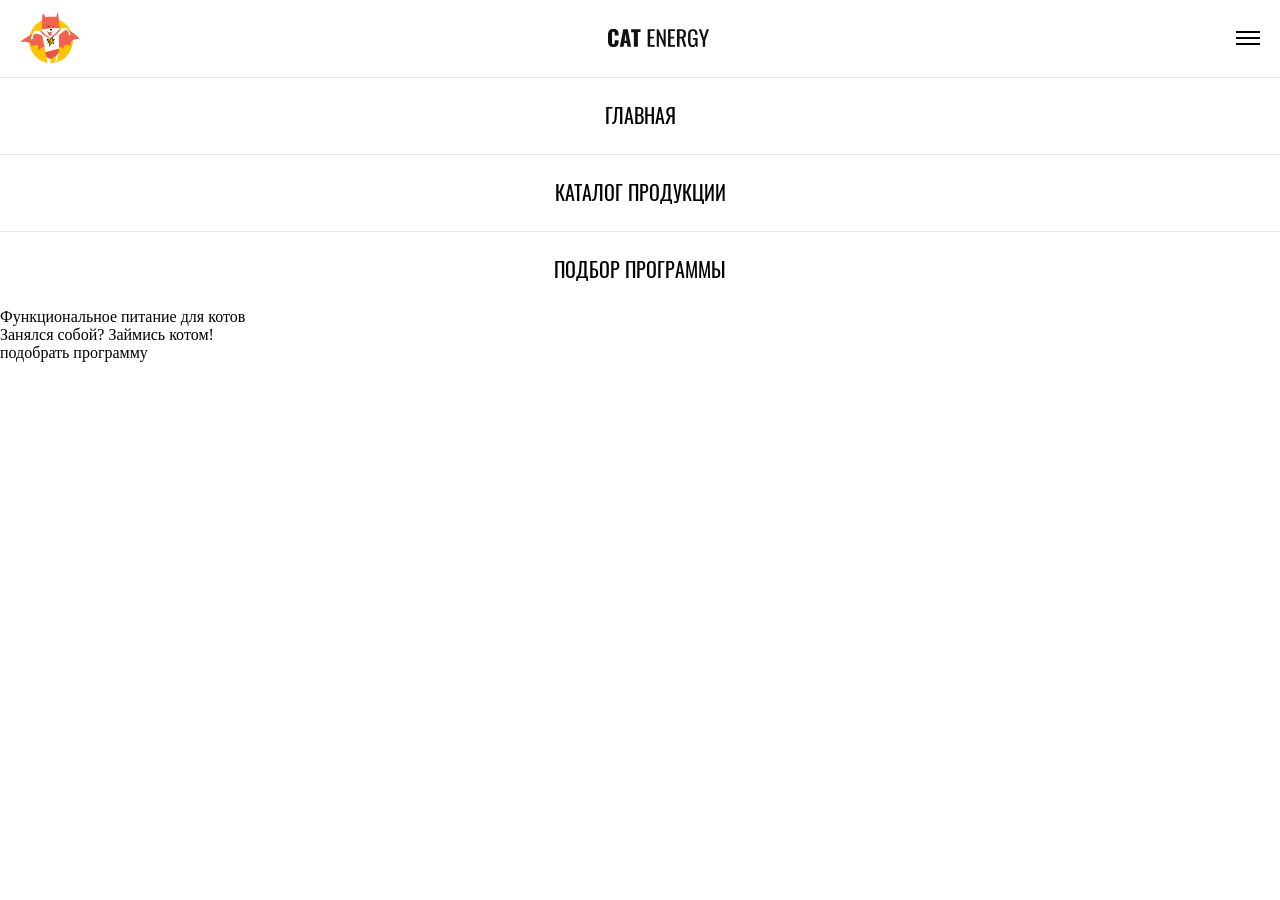
==== index.html @ 3b87b8af "add header hero" ====
<!DOCTYPE html>
<html lang="ru">

<head>
  <meta charset="UTF-8">
  <meta name="viewport" content="width=device-width, initial-scale=1.0">
  <title>Cat energy</title>
  <link rel="stylesheet" href="css/main.css">
</head>

<body>
  <header class="header">
    <div class="header__wrap">
      <a class="header__logo" href="#">
        <picture class="header__logo-picture">
          <source srcset="image/logo-tabl.svg" media="(min-width: 708px)">
          <source srcset="image/logo-desk.svg" media="(min-width: 1220px)">
          <img class="header__logo-img" src="image/logo-mobile.svg" alt="логотип рыжий кот">
        </picture>
      </a>
      <img class="header__logo-text" src="image/logo-text.svg" alt="cat energy название компании">
      <button class="header__button" type="button">
        <span class="visually-hidden">кнопка открыть меню</span>
      </button>
      <button class="header__button-close visually-hidden" type="button">
        <span class="visually-hidden">кнопка закрыть</span>
      </button>
    </div>
    <nav class="header__menu">
      <ul class="header__list">
        <li class="header__item">
          <a class="header__link" href="#">главная</a>
        </li>
        <li class="header__item">
          <a class="header__link" href="#">каталог продукции</a>
        </li>
        <li class="header__item">
          <a class="header__link" href="#">подбор программы</a>
        </li>
      </ul>
    </nav>
  </header>

  <section class="hero">
    <div class="hero__wrap">
      <div class="hero__container">
        <h1 class="hero__title">
          Функциональное питание для котов
        </h1>
        <p class="hero__action">
          Занялся собой? Займись котом!
        </p>
      </div>

      <button class="button hero__buttons">
        подобрать программу
      </button>
    </div>
  </section>

</body>

</html>
---- css/main.css ----
@charset "UTF-8";
/* Reset and base styles  */
* {
  margin: 0;
  padding: 0;
  border: none;
}

*,
*::before,
*::after {
  box-sizing: border-box;
}

/* Links */
a,
a:link,
a:visited {
  text-decoration: none;
}

a:hover {
  text-decoration: none;
}

/* Common */
aside,
nav,
footer,
header,
section,
main {
  display: block;
}

h1,
h2,
h3,
h4,
h5,
h6,
p {
  font-weight: inherit;
  font-size: inherit;
}

ul,
ul li {
  list-style: none;
}

img {
  vertical-align: top;
}

img,
svg {
  height: auto;
}

address {
  font-style: normal;
}

/* Form */
input,
textarea,
button,
select {
  color: inherit;
  font-size: inherit;
  font-family: inherit;
  background-color: transparent;
}

input::-ms-clear {
  display: none;
}

button,
input[type=submit] {
  display: inline-block;
  background: none;
  background-color: transparent;
  box-shadow: none;
  cursor: pointer;
}

input:focus,
input:active,
button:focus,
button:active {
  outline: none;
}

button::-moz-focus-inner {
  padding: 0;
  border: 0;
}

label {
  cursor: pointer;
}

legend {
  display: block;
}

@font-face {
  font-family: "Oswald";
  src: local("Oswald"), url("../font/Oswald-Regular.woff") format("woff");
  font-weight: 400;
  font-style: normal;
  font-display: swap;
}
@font-face {
  font-family: "Lato";
  src: local("Lato"), url("../font/Lato-Regular.woff") format("woff");
  font-weight: 400;
  font-style: normal;
  font-display: swap;
}
.header {
  box-sizing: border-box;
}

.header__wrap {
  align-items: center;
  justify-content: space-between;
  display: flex;
  min-width: 280px;
  padding: 13px 20px 14px;
  margin: 0 auto;
}

.header__button {
  position: relative;
  width: 24px;
  height: 2px;
  background-color: #000000;
}

.header__button::before {
  position: absolute;
  content: "";
  top: 6px;
  right: 0;
  width: 24px;
  height: 2px;
  background-color: #000000;
}

.header__button::after {
  position: absolute;
  content: "";
  top: -6px;
  right: 0;
  width: 24px;
  height: 2px;
  background-color: #000000;
}

.header__button-close {
  position: relative;
  width: 24px;
  height: 2px;
  background-color: #000000;
  transform: rotate(45deg);
}

.header__button-close::after {
  position: absolute;
  content: "";
  top: 0;
  right: 0;
  width: 24px;
  height: 2px;
  background-color: #000000;
  transform: rotate(90deg);
}

.header__item {
  text-align: center;
  align-items: center;
  padding: 22px 0 24px;
  border-top: 1px solid #E6E6E6;
}

.header__link {
  font-size: 20px;
  font-family: "Oswald", Arial;
  font-weight: 400;
  color: #000000;
  text-transform: uppercase;
}

.hero__button {
  font-size: 20px;
  font-family: "Lato", Arial;
  font-weight: 700;
  padding: 14px 39px;
}

.visually-hidden {
  position: absolute;
  width: 1px;
  height: 1px;
  margin: -1px;
  padding: 0;
  border: 0;
  clip: rect(0 0 0 0);
  overflow: hidden;
}

/*.element {
 // 1. Позиционирование
 position: absolute;
 top: 0;
 left: 0;
 z-index: 10;

 // 2. Блочная модель
 display: flex;
 width: 100px;
 height: 100px;
 margin: 10px;
 padding: 20px;

 // 3. Типографика
 font-size: 16px;
 line-height: 1.5;
 color: #333;

 // 4. Визуальное оформление
 background-color: #fff;
 border: 1px solid #ccc;
 border-radius: 4px;

 // 5. Прочее
 opacity: 1;
 transition: all 0.3s; *//*# sourceMappingURL=main.css.map */
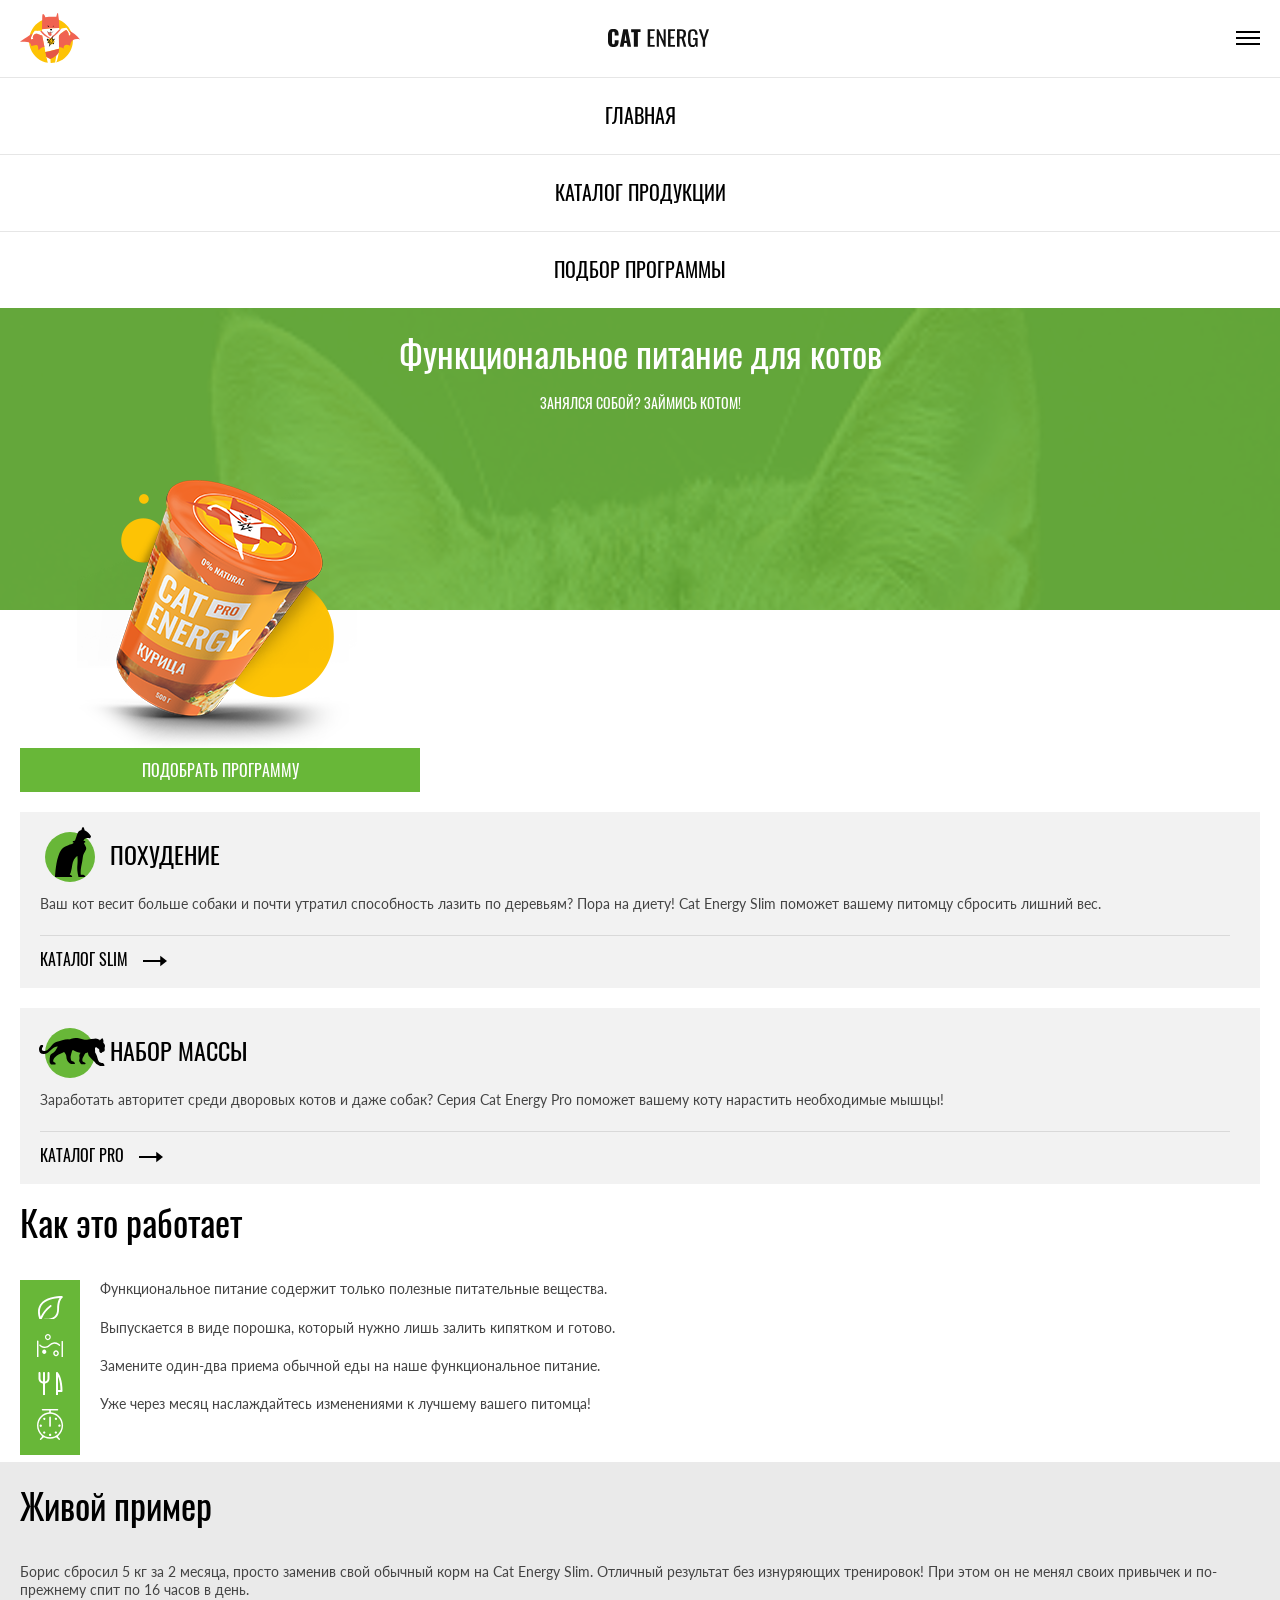
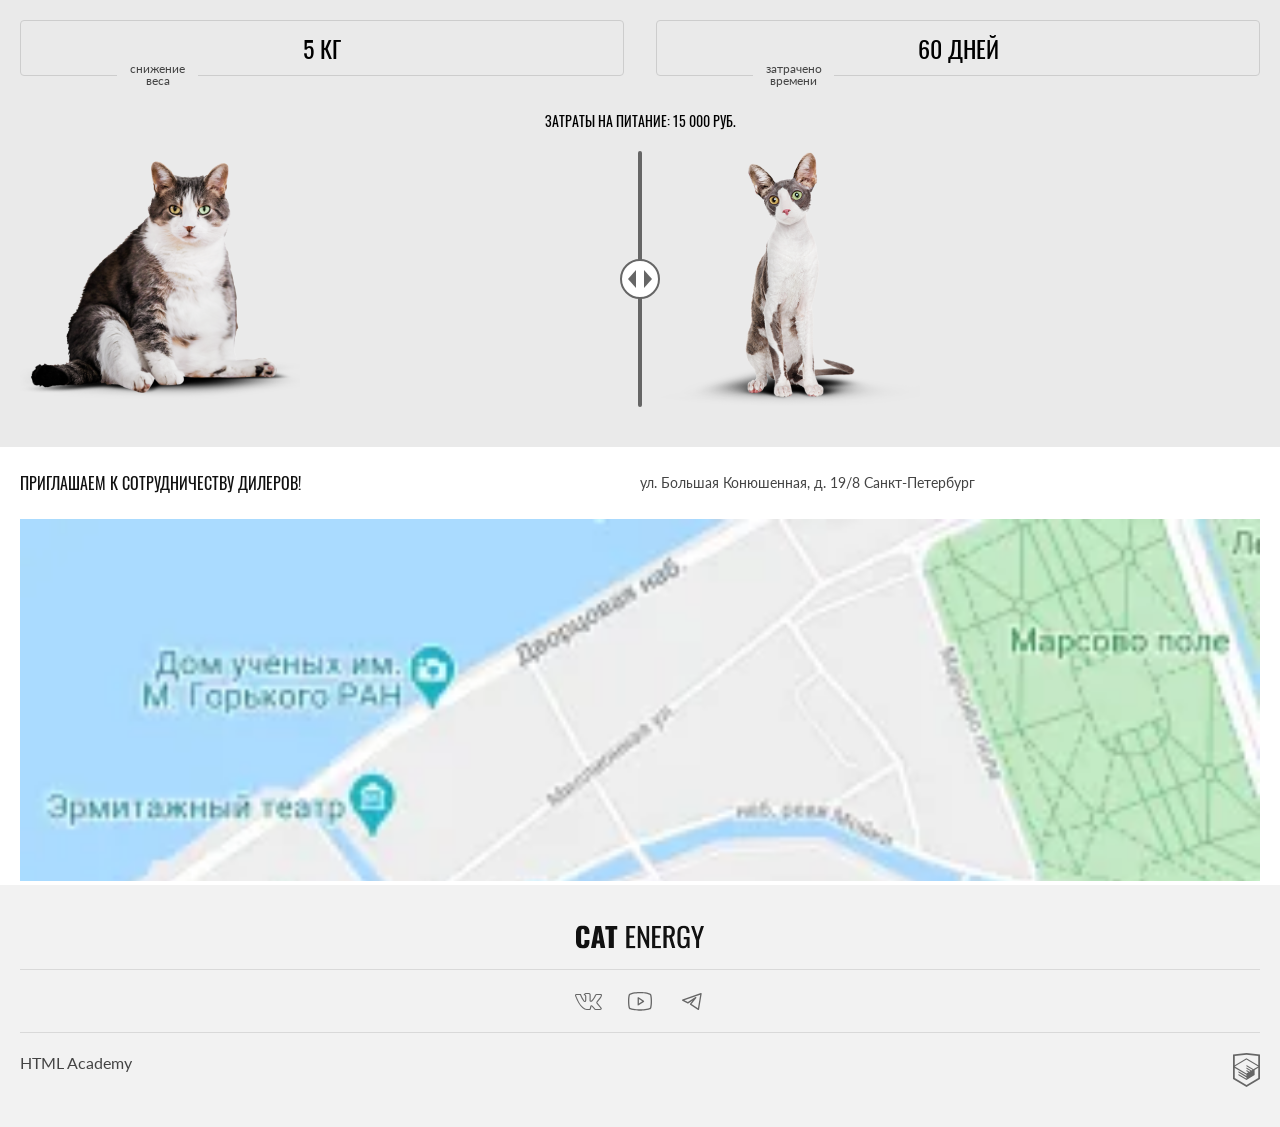
==== commit dce9569b: "add advantages contact example program" ====
--- a/index.html
+++ b/index.html
@@ -41,23 +41,144 @@
     </nav>
   </header>
 
-  <section class="hero">
-    <div class="hero__wrap">
-      <div class="hero__container">
-        <h1 class="hero__title">
-          Функциональное питание для котов
-        </h1>
-        <p class="hero__action">
-          Занялся собой? Займись котом!
-        </p>
+  <main class="main">
+    <section class="hero">
+      <div class="hero__wrap">
+        <div class="hero__img">
+          <div class="hero__container">
+            <h1 class="hero__title">
+              Функциональное питание для котов
+            </h1>
+            <p class="hero__action">
+              Занялся собой? Займись котом!
+            </p>
+          </div>
+        </div>
+        <a class="button hero__button" href="#">подобрать программу</a>
       </div>
+    </section>
 
-      <button class="button hero__buttons">
-        подобрать программу
-      </button>
+    <section class="program">
+      <ul class="program__list">
+        <li class="program__item">
+          <div class="program__icon">
+            <span class="visually-hidden">иконка кошки</span>
+          </div>
+          <h2 class="program__title">
+            похудение
+          </h2>
+          <p class="program__text">
+            Ваш кот весит больше собаки и почти утратил способность лазить по деревьям? Пора на диету! Cat Energy Slim
+            поможет вашему питомцу сбросить лишний вес.
+          </p>
+          <a class="program__catalog" href="#">каталог slim</a>
+        </li>
+        <li class="program__item">
+          <div class="program__icon">
+            <span class="visually-hidden">иконка кошки</span>
+          </div>
+          <h2 class="program__title">
+            набор массы
+          </h2>
+          <p class="program__text">
+            Заработать авторитет среди дворовых котов и даже собак? Серия Cat Energy Pro поможет вашему коту нарастить
+            необходимые мышцы!
+          </p>
+          <a class="program__catalog" href="#">каталог pro</a>
+        </li>
+      </ul>
+    </section>
+
+    <section class="advantages">
+      <h1 class="advantages__title">
+        Как это работает
+      </h1>
+      <ul class="advantages__list">
+        <li class="advantages__item">
+          Функциональное питание
+          содержит только полезные
+          питательные вещества.
+        </li>
+        <li class="advantages__item">
+          Выпускается в виде порошка,
+          который нужно лишь залить
+          кипятком и готово.
+        </li>
+        <li class="advantages__item">
+          Замените один-два приема
+          обычной еды на наше
+          функциональное питание.
+        </li>
+        <li class="advantages__item">
+          Уже через месяц наслаждайтесь изменениями к лучшему вашего питомца!
+        </li>
+      </ul>
+    </section>
+
+    <section class="example">
+      <h1 class="example__title">
+        Живой пример
+      </h1>
+      <p class="example__text">
+        Борис сбросил 5 кг за 2 месяца, просто заменив свой обычный корм на Cat Energy Slim. Отличный результат без
+        изнуряющих тренировок! При этом он не менял своих привычек и по-прежнему спит по 16 часов в день.
+      </p>
+      <ul class="example__list">
+        <li class="example__item"> 5 кг</li>
+        <li class="example__item">60 дней</li>
+      </ul>
+      <h3 class="example__total">
+        Затраты на питание: 15 000 РУБ.
+      </h3>
+      <div class="example__slider">
+        <picture class="example__slider-before">
+          <source srcset="image/png/viewport=tablet_state=before@1x.png"
+            srcset="image/png/viewport=tablet_state=before@2x.png" media="(min-width: 708px)">
+          <img class="example__slider-img-before" src="image/png/viewport=mobile_state=before@1x.png"
+            srcset="image/png/viewport=mobile_state=before@2x.png" alt="кот до похудения">
+        </picture>
+        <picture class="example__slider-after">
+          <source srcset="image/png/viewport=tablet_state=after@1x.png"
+            srcset="image/png/viewport=tablet_state=after@1x.png" media="(min-width: 708px)">
+          <img class="example__slider-img-after" src="image/png/viewport=mobile_state=after@1x.png"
+            srcset="image/png/viewport=mobile_state=after@2x.png" alt="кот после похудения">
+        </picture>
+        <div class="example__slider-button">
+          <span class="visually-hidden">ползунок тянуть влево-вправо</span>
+        </div>
+      </div>
+    </section>
+
+    <section class="contact">
+      <div class="contact__invite">
+        <h2 class="contact__title">
+          приглашаем к сотрудничеству дилеров!
+        </h2>
+        <address class="contact__address">
+          ул. Большая Конюшенная, д. 19/8 Санкт-Петербург
+        </address>
+      </div>
+      <iframe class="contact__map"
+        src="https://yandex.ru/map-widget/v1/?um=constructor%3A98d819d8cc7b13f785f9bc54ad857d726b49bd3eb2081a234592aa0d13c8d89c&amp;source=constructor"
+        width="100%" height="362" frameborder="0">
+      </iframe>
+    </section>
+  </main>
+
+  <footer class="footer">
+    <div class="footer__logo-text">
+      <a href="#"><img class="footer__logo-text-img" src="image/logo-text.svg" alt="cat energy название компании"></a>
     </div>
-  </section>
-
+    <div class="footer__social">
+      <a href="#"><img class="footer__social-icon" src="./image/vkontakte.svg" alt="мы в вконтакте"></a>
+      <a href="#"><img class="footer__social-icon" src="./image/youtube.svg" alt="мы в youtube"></a>
+      <a href="#"><img class="footer__social-icon" src="./image/telegram.svg" alt="мы в телеграм"></a>
+    </div>
+    <div class="footer__html-academy">
+      <h3 class="footer__html-academy-name">HTML Academy</h3>
+      <img class="footer__html-academy-icon" src="./image/logo_html.svg" alt="html-academy логотип">
+    </div>
+  </footer>
 </body>
 
 </html>
--- a/css/main.css
+++ b/css/main.css
@@ -187,6 +187,7 @@
 }
 
 .header__link {
+  position: relative;
   font-size: 20px;
   font-family: "Oswald", Arial;
   font-weight: 400;
@@ -194,11 +195,474 @@
   text-transform: uppercase;
 }
 
+.header__link:hover {
+  opacity: 0.6;
+}
+
+.header__link:visited {
+  opacity: 0.3;
+}
+
+.header__link:active::after {
+  position: absolute;
+  content: "";
+  bottom: 0;
+  right: 0;
+  width: 100%;
+  height: 2px;
+  background-color: #68B738;
+}
+
+.hero {
+  width: 100%;
+  margin: 0 auto;
+}
+
+.hero__img {
+  position: relative;
+  width: 100%;
+  height: 302px;
+  margin-bottom: 138px;
+  background: -webkit-image-set(url("../image/webp/cat_x1.webp") type("image/webp") 1x, url("../image/webp/cat_x2.webp ") type("image/webp") 2x, url("../image/jpg/cat_x1.jpg") type("image/jpg") 1x, url("../image/jpg/cat_x2.jpg") type("image/jpg") 2x);
+  background: image-set(url("../image/webp/cat_x1.webp") type("image/webp") 1x, url("../image/webp/cat_x2.webp ") type("image/webp") 2x, url("../image/jpg/cat_x1.jpg") type("image/jpg") 1x, url("../image/jpg/cat_x2.jpg") type("image/jpg") 2x);
+  background-repeat: no-repeat;
+  background-size: cover;
+}
+
+.hero__img::before {
+  position: absolute;
+  content: "";
+  left: 6%;
+  top: 57%;
+  width: 280px;
+  height: 270px;
+  background: -webkit-image-set(url("../image/webp/cat_food_1x.webp") type("image/webp") 1x, url("../image/webp/cat_food_2x.webp") type("image/webp") 2x, url("../image/png/cat_food_1x.png") type("image/png") 1x, url("../image/png/cat_food_2x.png") type("image/png") 2x);
+  background: image-set(url("../image/webp/cat_food_1x.webp") type("image/webp") 1x, url("../image/webp/cat_food_2x.webp") type("image/webp") 2x, url("../image/png/cat_food_1x.png") type("image/png") 1x, url("../image/png/cat_food_2x.png") type("image/png") 2x);
+}
+
+.hero__container {
+  padding: 27px 20px;
+  width: 100%;
+  height: 100%;
+  background-color: rgba(105, 184, 56, 0.85);
+}
+
+.hero__title {
+  text-align: center;
+  margin-bottom: 25px;
+  color: #FFFFFF;
+  font-family: "Oswald", Arial;
+  font-size: 36px;
+  line-height: 1;
+}
+
+.hero__action {
+  text-align: center;
+  font-family: "Oswald", Arial;
+  font-size: 14px;
+  line-height: 1;
+  color: #FFFFFF;
+  text-transform: uppercase;
+}
+
 .hero__button {
-  font-size: 20px;
+  align-items: center;
+  font-size: 16px;
+  padding: 10px;
+  margin: 0 20px 20px;
+}
+
+.hero__button:hover {
+  background-color: #5EAA2F;
+}
+
+.hero__button:active {
+  background-color: #5EAA2F;
+  color: rgba(255, 255, 255, 0.3);
+}
+
+.program {
+  width: 100%;
+  padding: 0 20px;
+  margin: 0 auto;
+}
+
+.program__list {
+  display: flex;
+  flex-direction: column;
+  gap: 20px;
+}
+
+.program__item {
+  position: relative;
+  padding: 30px 30px 18px 20px;
+  background-color: #F2F2F2;
+}
+
+.program__icon {
+  position: absolute;
+  top: 20px;
+  left: 25px;
+  width: 50px;
+  height: 50px;
+  border-radius: 25px;
+  background-color: #68B738;
+}
+
+.program__item:first-of-type::after {
+  position: absolute;
+  content: "";
+  top: 15px;
+  left: 35px;
+  width: 36px;
+  height: 50px;
+  background-image: url("../image/cat-slim.svg");
+  background-repeat: no-repeat;
+}
+
+.program__item:nth-of-type(2)::after {
+  position: absolute;
+  content: "";
+  top: 30px;
+  left: 19px;
+  width: 67px;
+  height: 28px;
+  background-image: url("../image/cat-pro.svg");
+  background-repeat: no-repeat;
+}
+
+.program__title {
+  padding-left: 70px;
+  margin-bottom: 29px;
+  font-family: "Oswald", Arial;
+  font-size: 24px;
+  line-height: 1;
+  color: #000000;
+  text-transform: uppercase;
+}
+
+.program__text {
+  position: relative;
+  margin-bottom: 38px;
+  color: #444444;
   font-family: "Lato", Arial;
-  font-weight: 700;
-  padding: 14px 39px;
+  font-size: 14px;
+  line-height: 1.3;
+}
+
+.program__text::after {
+  position: absolute;
+  content: "";
+  bottom: -23px;
+  left: 0;
+  width: 100%;
+  height: 1px;
+  background-color: #D9D9D9;
+}
+
+.program__catalog {
+  position: relative;
+  font-family: "Oswald", Arial;
+  font-size: 16px;
+  line-height: 1;
+  color: #000000;
+  text-transform: uppercase;
+}
+
+.program__catalog:active {
+  opacity: 0.3;
+}
+
+.program__catalog::after {
+  position: absolute;
+  content: "";
+  top: 33%;
+  right: -39px;
+  width: 24px;
+  height: 12px;
+  background-image: url("../image/arrow.svg");
+  background-repeat: no-repeat;
+}
+
+.advantages {
+  width: 100%;
+  margin: 0 auto;
+  padding: 20px 20px 49px;
+}
+
+.advantages__title {
+  margin-bottom: 40px;
+  color: #000000;
+  font-family: "Oswald", Arial;
+  font-size: 36px;
+  line-height: 1;
+}
+
+.advantages__list {
+  display: flex;
+  flex-direction: column;
+  gap: 20px;
+}
+
+.advantages__item {
+  position: relative;
+  display: flex;
+  gap: 20px;
+  padding-left: 80px;
+  color: #444444;
+  font-family: "Lato", Arial;
+  font-size: 14px;
+  line-height: 1.3;
+}
+
+.advantages__item::before {
+  position: absolute;
+  content: "";
+  top: 0;
+  left: 0;
+  width: 60px;
+  height: 60px;
+  background-color: #68B738;
+  background-repeat: no-repeat;
+  background-position: 50% 50%;
+}
+
+.advantages__item:nth-of-type(1)::before {
+  background-image: url("../image/icon_sheet.svg");
+}
+
+.advantages__item:nth-of-type(2)::before {
+  background-image: url("../image/icon_water.svg");
+}
+
+.advantages__item:nth-of-type(3)::before {
+  background-image: url("../image/icon_eat.svg");
+}
+
+.advantages__item:nth-of-type(4)::before {
+  background-image: url("../image/icon_clock.svg");
+}
+
+.example {
+  padding: 25px 20px 40px;
+  background-color: #EAEAEA;
+}
+
+.example__title {
+  margin-bottom: 40px;
+  color: #000000;
+  font-family: "Oswald", Arial;
+  font-size: 36px;
+  line-height: 1;
+}
+
+.example__text {
+  margin-bottom: 20px;
+  color: #444444;
+  font-family: "Lato", Arial;
+  font-size: 14px;
+  line-height: 1.3;
+}
+
+.example__list {
+  display: flex;
+  gap: 32px;
+  justify-content: space-between;
+}
+
+.example__item {
+  position: relative;
+  width: 50%;
+  height: 56px;
+  margin-bottom: 34px;
+  text-align: center;
+  align-content: center;
+  font-family: "Oswald", Arial;
+  font-size: 24px;
+  line-height: 1;
+  border: 1px solid #CDCDCD;
+  border-radius: 4px;
+  color: #000000;
+  text-transform: uppercase;
+}
+
+.example__item::after {
+  position: absolute;
+  bottom: -12px;
+  left: 16%;
+  width: 81px;
+  height: 24px;
+  text-align: center;
+  align-content: center;
+  font-family: "Lato", Arial;
+  font-size: 12px;
+  color: #444444;
+  line-height: 1;
+  text-transform: none;
+  background-color: #EAEAEA;
+  background-repeat: no-repeat;
+  background-position: 50% 50%;
+}
+
+.example__item:nth-of-type(1)::after {
+  content: "снижение веса";
+}
+
+.example__item:nth-of-type(2)::after {
+  content: "затрачено времени";
+}
+
+.example__total {
+  margin-bottom: 20px;
+  text-align: center;
+  font-family: "Oswald", Arial;
+  font-size: 14px;
+  color: #000000;
+  text-transform: uppercase;
+}
+
+.example__slider {
+  position: relative;
+  display: flex;
+  min-width: 280px;
+}
+
+.example__slider-button {
+  position: absolute;
+  content: "";
+  top: calc(50% - 20px);
+  left: calc(50% - 20px);
+  width: 40px;
+  height: 40px;
+  border: 2px solid #666666;
+  border-radius: 20px;
+  background-color: #FFFFFF;
+  background-image: url("../image/vector1.svg");
+  background-position: 50% 50%;
+  background-repeat: no-repeat;
+}
+
+.example__slider-before {
+  position: relative;
+  width: 50%;
+  height: 100%;
+  overflow: hidden;
+}
+
+.example__slider-before::before {
+  position: absolute;
+  content: "";
+  top: 0;
+  right: -2px;
+  width: 4px;
+  height: 100%;
+  background-color: #666666;
+  border-radius: 2px;
+}
+
+.example__slider-after {
+  position: relative;
+  width: 50%;
+  height: 100%;
+  overflow: hidden;
+}
+
+.example__slider-after::before {
+  position: absolute;
+  content: "";
+  top: 0;
+  left: -2px;
+  width: 4px;
+  height: 100%;
+  background-color: #666666;
+  border-radius: 2px;
+}
+
+.example__slider-img-before {
+  width: 280px;
+  -o-object-fit: cover;
+     object-fit: cover;
+  -o-object-position: 50% 0;
+     object-position: 50% 0;
+}
+
+.example__slider-img-after {
+  width: 280px;
+  -o-object-fit: cover;
+     object-fit: cover;
+  -o-object-position: 50% 100%;
+     object-position: 50% 100%;
+}
+
+.contact {
+  padding: 26px 20px 0;
+}
+
+.contact__invite {
+  display: flex;
+  margin-bottom: 26px;
+}
+
+.contact__title {
+  width: 50%;
+  font-family: "Oswald", Arial;
+  font-size: 16px;
+  line-height: 1.25;
+  color: #111111;
+  text-transform: uppercase;
+}
+
+.contact__address {
+  width: 50%;
+  font-family: "Lato", Arial;
+  font-size: 14px;
+  line-height: 1.43;
+  color: #444444;
+}
+
+.contact__map {
+  background: -webkit-image-set(url("../image/webp/location-x1.webp") type("image/webp") 1x, url("../image/webp/location_x2.webp ") type("image/webp") 2x, url("../image/jpg/location-x1.jpg") type("image/jpg") 1x, url("../image/jpg/location_x2.jpg") type("image/jpg") 2x);
+  background: image-set(url("../image/webp/location-x1.webp") type("image/webp") 1x, url("../image/webp/location_x2.webp ") type("image/webp") 2x, url("../image/jpg/location-x1.jpg") type("image/jpg") 1x, url("../image/jpg/location_x2.jpg") type("image/jpg") 2x);
+  background-repeat: no-repeat;
+  background-size: cover;
+}
+
+.footer {
+  display: flex;
+  flex-direction: column;
+  min-width: 280px;
+  padding: 20px 20px;
+  background-color: #F2F2F2;
+}
+
+.footer__logo-text {
+  text-align: center;
+  align-items: center;
+  border-bottom: 1px solid #D9D9D9;
+  padding: 20px 0;
+}
+
+.footer__logo-text-img {
+  width: 128px;
+  height: 24px;
+}
+
+.footer__social {
+  align-items: center;
+  justify-content: center;
+  border-bottom: 1px solid #D9D9D9;
+  padding: 20px 0 20px;
+  display: flex;
+  gap: 24px;
+}
+
+.footer__html-academy {
+  display: flex;
+  justify-content: space-between;
+  padding: 20px 0;
+  font-size: 16px;
+  font-family: "Lato", Arial;
+  color: #444444;
 }
 
 .visually-hidden {
@@ -212,6 +676,19 @@
   overflow: hidden;
 }
 
+.button {
+  text-align: center;
+  box-sizing: border-box;
+  display: block;
+  max-width: 400px;
+  max-height: 100px;
+  font-family: "Oswald", Arial;
+  font-weight: 400;
+  color: #FFFFFF;
+  background-color: #68B738;
+  text-transform: uppercase;
+}
+
 /*.element {
  // 1. Позиционирование
  position: absolute;
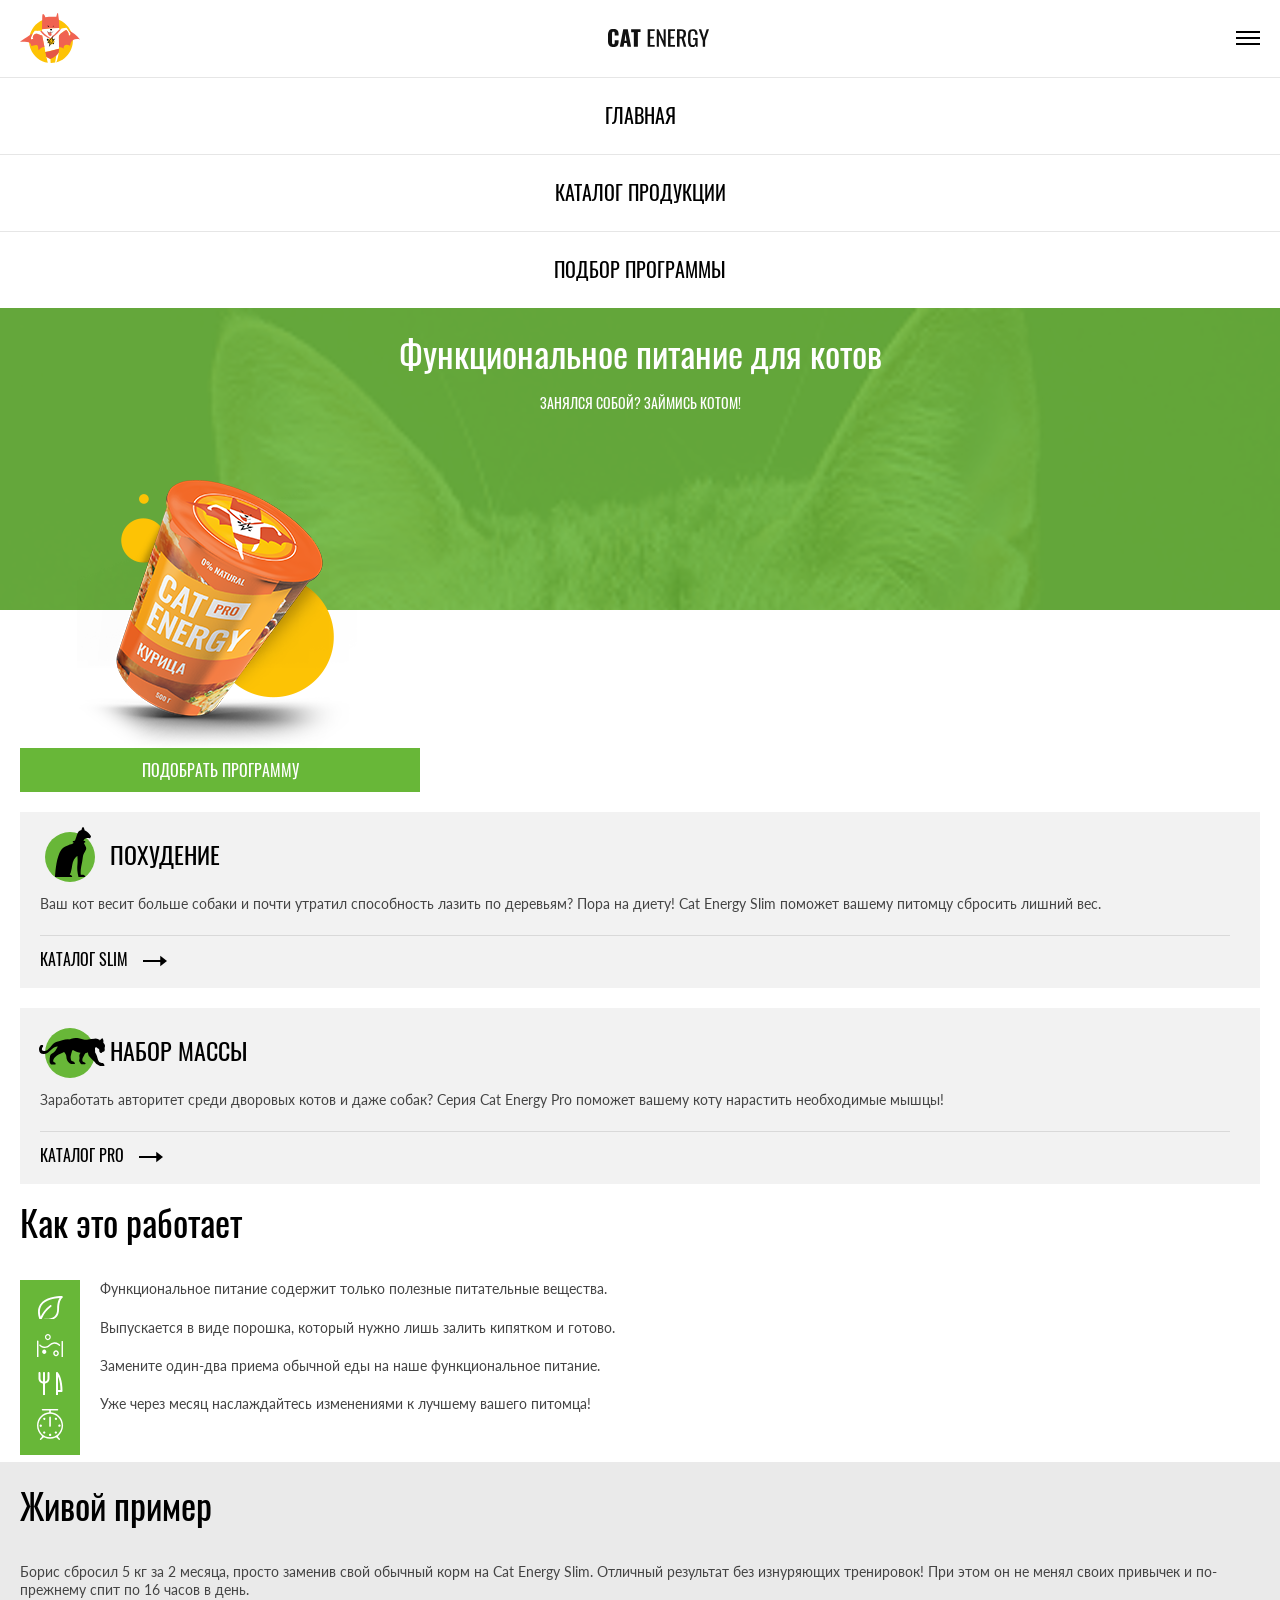
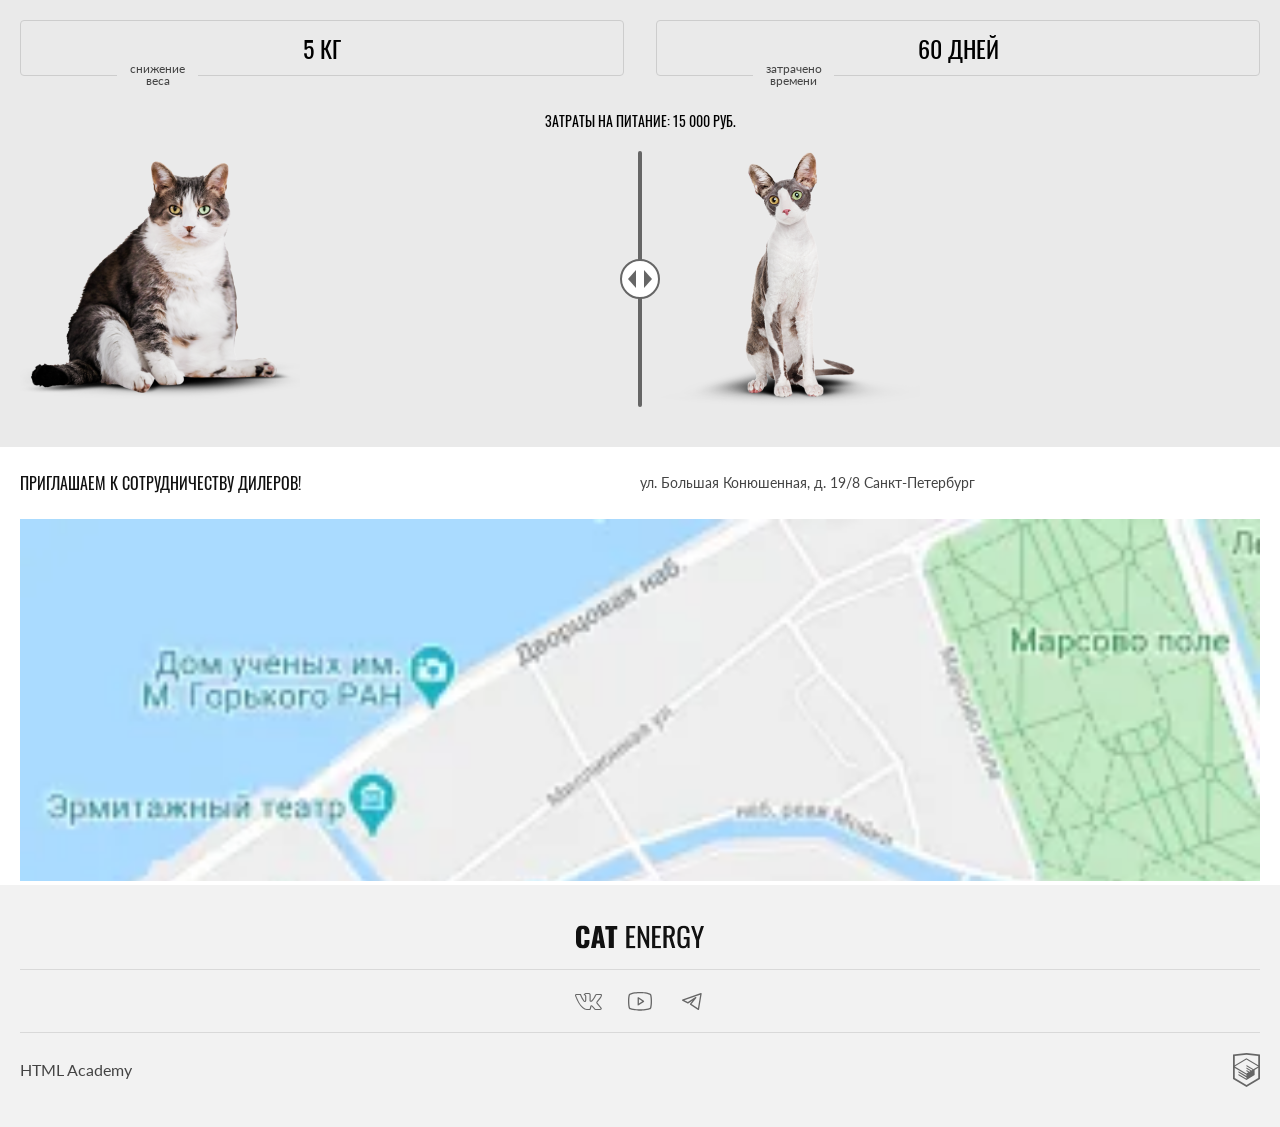
==== commit c005dcda: "add sprite.svg" ====
--- a/index.html
+++ b/index.html
@@ -175,7 +175,7 @@
       <a href="#"><img class="footer__social-icon" src="./image/telegram.svg" alt="мы в телеграм"></a>
     </div>
     <div class="footer__html-academy">
-      <h3 class="footer__html-academy-name">HTML Academy</h3>
+      <a class="footer__html-academy-name" href="#">HTML Academy</a>
       <img class="footer__html-academy-icon" src="./image/logo_html.svg" alt="html-academy логотип">
     </div>
   </footer>
--- a/css/main.css
+++ b/css/main.css
@@ -659,7 +659,11 @@
 .footer__html-academy {
   display: flex;
   justify-content: space-between;
+  align-items: center;
   padding: 20px 0;
+}
+
+.footer__html-academy-name {
   font-size: 16px;
   font-family: "Lato", Arial;
   color: #444444;
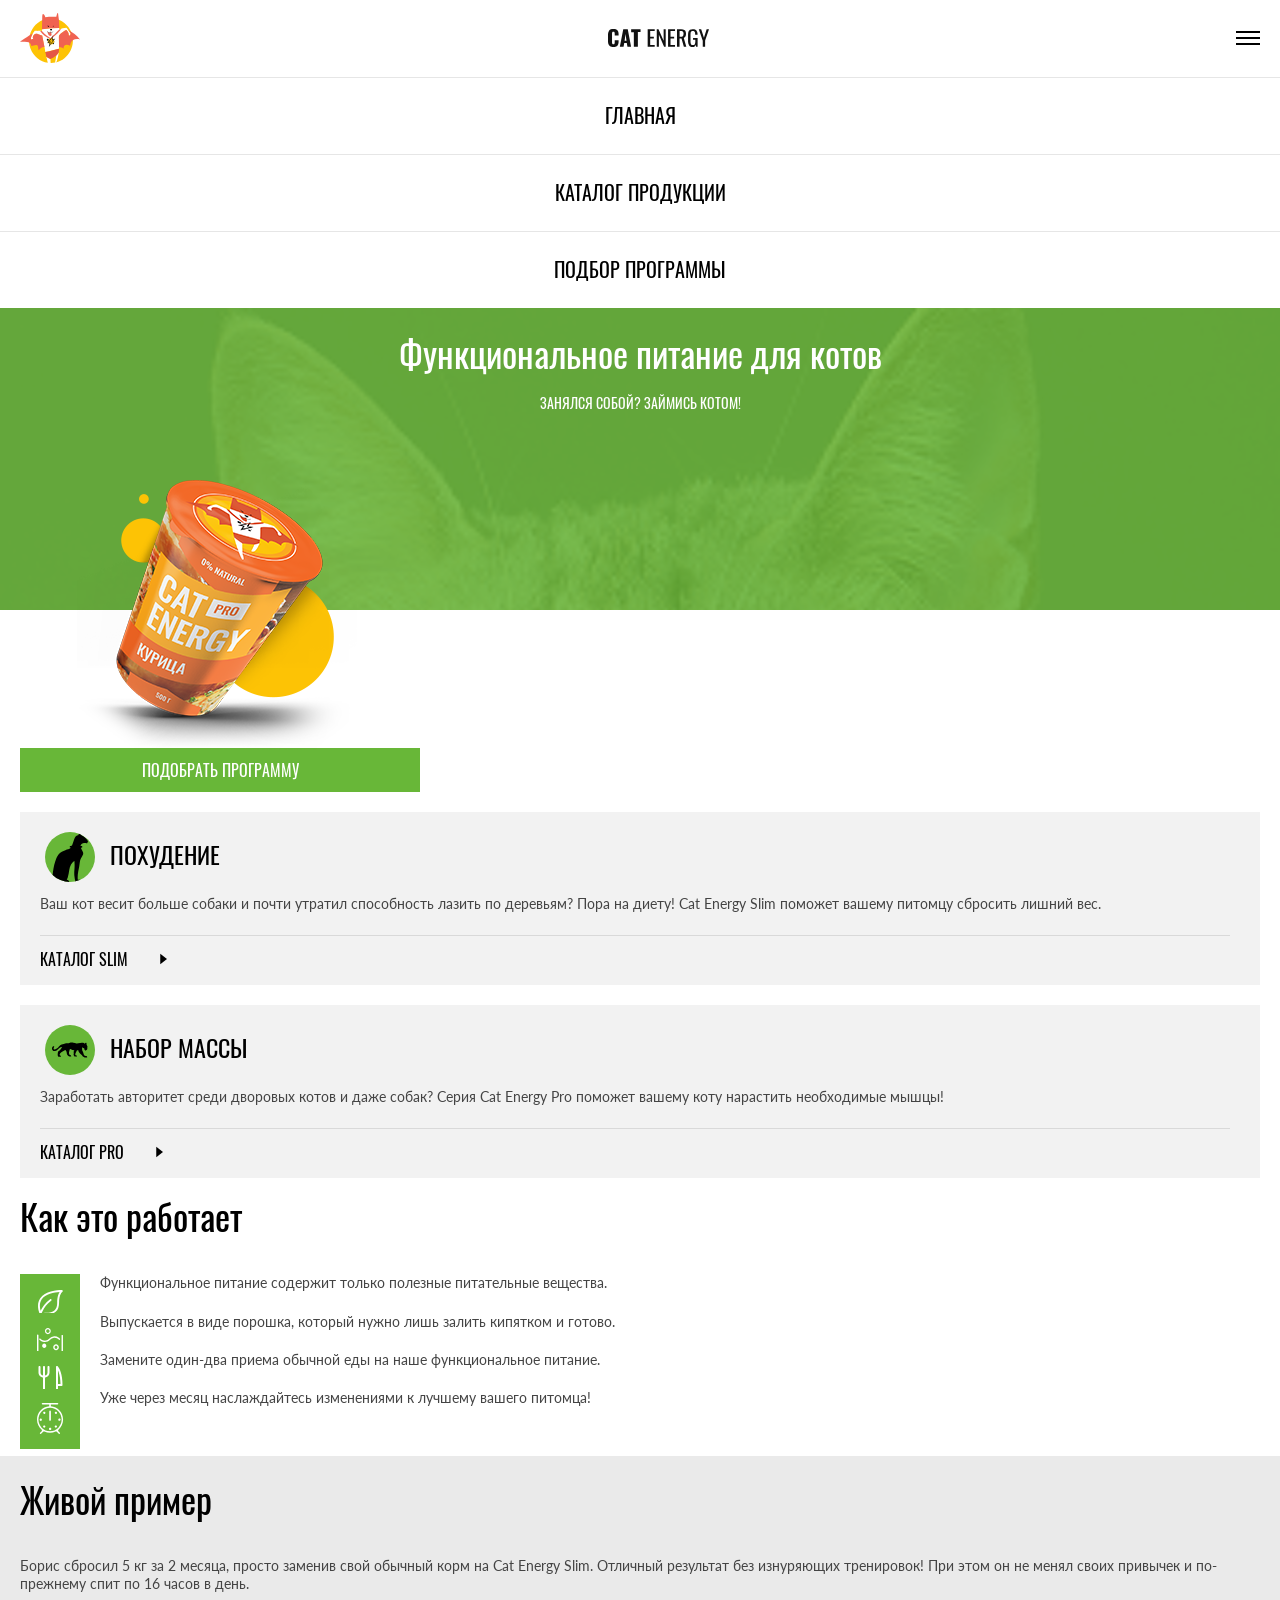
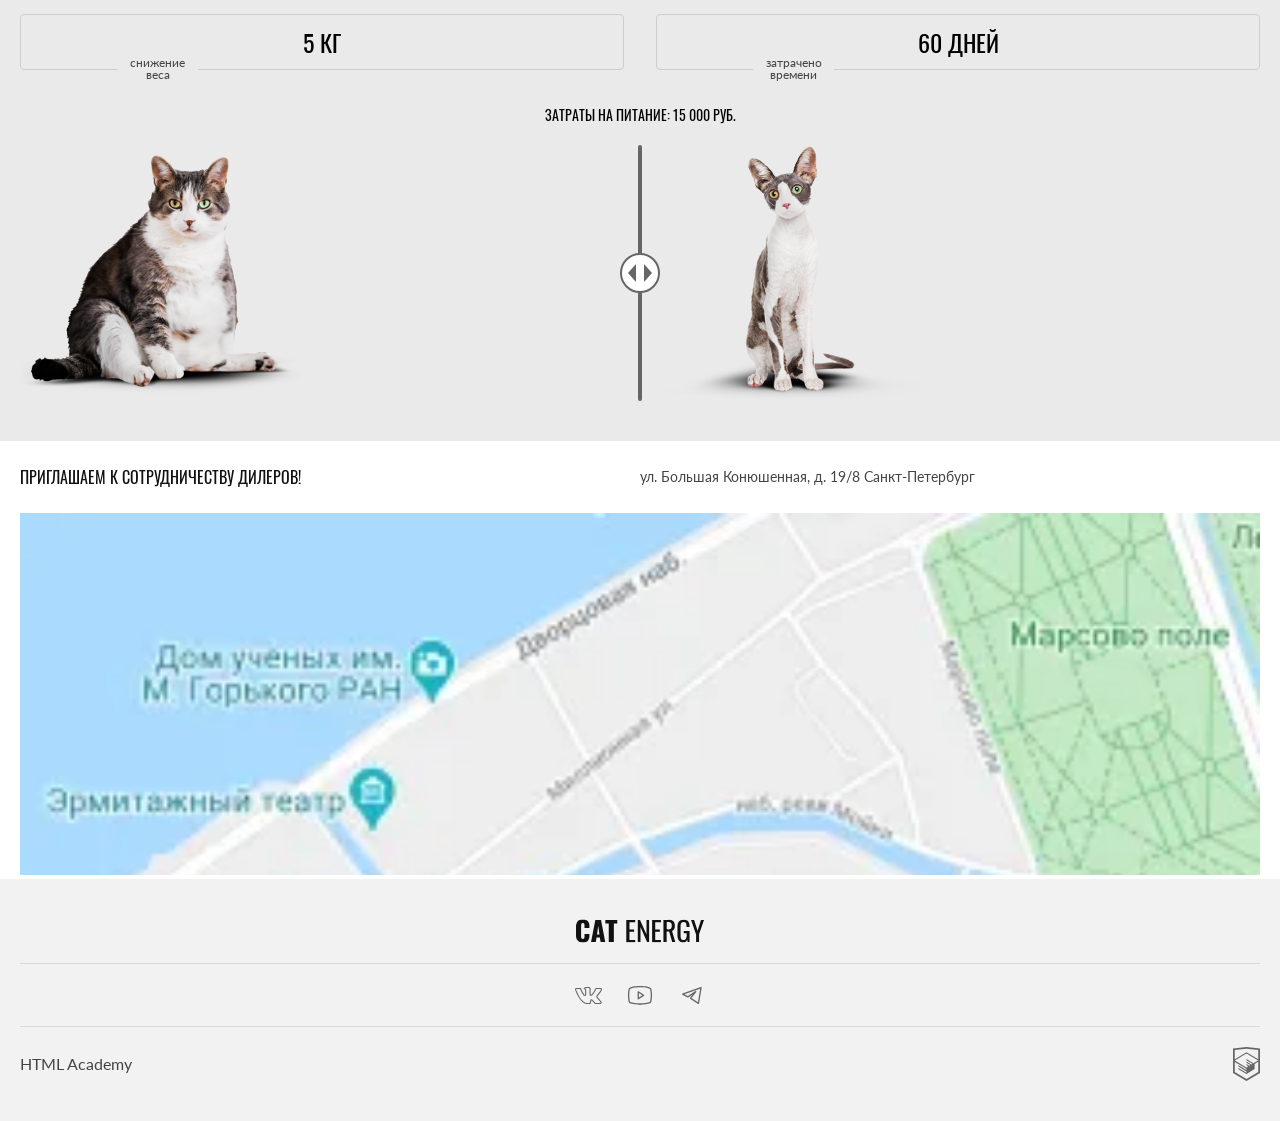
==== commit cfa9c6fd: "add sprite form" ====
--- a/index.html
+++ b/index.html
@@ -61,30 +61,44 @@
     <section class="program">
       <ul class="program__list">
         <li class="program__item">
-          <div class="program__icon">
-            <span class="visually-hidden">иконка кошки</span>
+          <div class="program__title">
+            <svg class="program__icon" viewBox="0 0 36 50" width="36" height="50">
+              <use href="sprite.svg#cat-slim"></use>
+            </svg>
+            <h2 class="program__title-text">
+              похудение
+            </h2>
           </div>
-          <h2 class="program__title">
-            похудение
-          </h2>
           <p class="program__text">
             Ваш кот весит больше собаки и почти утратил способность лазить по деревьям? Пора на диету! Cat Energy Slim
             поможет вашему питомцу сбросить лишний вес.
           </p>
-          <a class="program__catalog" href="#">каталог slim</a>
+          <div class="program__catalog">
+            <a class="program__catalog-text" href="#">каталог slim</a>
+            <svg class="program__catalog-icon" viewBox="0 0 24 12" width="24" height="12">
+              <use href="sprite.svg#arrow"></use>
+            </svg>
+          </div>
         </li>
         <li class="program__item">
-          <div class="program__icon">
-            <span class="visually-hidden">иконка кошки</span>
+          <div class="program__title">
+            <svg class="program__icon" viewBox="0 0 36 50" width="36" height="50">
+              <use href="sprite.svg#cat-pro"></use>
+            </svg>
+            <h2 class="program__title-text">
+              набор массы
+            </h2>
           </div>
-          <h2 class="program__title">
-            набор массы
-          </h2>
           <p class="program__text">
             Заработать авторитет среди дворовых котов и даже собак? Серия Cat Energy Pro поможет вашему коту нарастить
             необходимые мышцы!
           </p>
-          <a class="program__catalog" href="#">каталог pro</a>
+          <div class="program__catalog">
+            <a class="program__catalog-text" href="#">каталог pro</a>
+            <svg class="program__catalog-icon" viewBox="0 0 24 12" width="24" height="12">
+              <use href="sprite.svg#arrow"></use>
+            </svg>
+          </div>
         </li>
       </ul>
     </section>
--- a/css/main.css
+++ b/css/main.css
@@ -299,6 +299,11 @@
   background-color: #F2F2F2;
 }
 
+.program__title {
+  display: flex;
+  gap: 20px;
+}
+
 .program__icon {
   position: absolute;
   top: 20px;
@@ -309,29 +314,7 @@
   background-color: #68B738;
 }
 
-.program__item:first-of-type::after {
-  position: absolute;
-  content: "";
-  top: 15px;
-  left: 35px;
-  width: 36px;
-  height: 50px;
-  background-image: url("../image/cat-slim.svg");
-  background-repeat: no-repeat;
-}
-
-.program__item:nth-of-type(2)::after {
-  position: absolute;
-  content: "";
-  top: 30px;
-  left: 19px;
-  width: 67px;
-  height: 28px;
-  background-image: url("../image/cat-pro.svg");
-  background-repeat: no-repeat;
-}
-
-.program__title {
+.program__title-text {
   padding-left: 70px;
   margin-bottom: 29px;
   font-family: "Oswald", Arial;
@@ -361,27 +344,24 @@
 }
 
 .program__catalog {
-  position: relative;
-  font-family: "Oswald", Arial;
-  font-size: 16px;
-  line-height: 1;
-  color: #000000;
-  text-transform: uppercase;
+  display: flex;
+  gap: 15px;
 }
 
 .program__catalog:active {
   opacity: 0.3;
 }
 
-.program__catalog::after {
-  position: absolute;
-  content: "";
-  top: 33%;
-  right: -39px;
-  width: 24px;
-  height: 12px;
-  background-image: url("../image/arrow.svg");
-  background-repeat: no-repeat;
+.program__catalog-text {
+  font-family: "Oswald", Arial;
+  font-size: 16px;
+  line-height: 1;
+  color: #000000;
+  text-transform: uppercase;
+}
+
+.program__catalog-icon {
+  fill: #000000;
 }
 
 .advantages {
@@ -719,4 +699,26 @@
 
  // 5. Прочее
  opacity: 1;
- transition: all 0.3s; *//*# sourceMappingURL=main.css.map */+ transition: all 0.3s; */
+.questionnaire {
+  width: 100%;
+  padding: 26px 20px 19px;
+  margin: 0 auto;
+}
+
+.questionnaire__title {
+  margin-bottom: 38px;
+  color: #000000;
+  font-family: "Oswald", Arial;
+  font-size: 36px;
+  line-height: 1;
+}
+
+.questionnaire__text {
+  max-width: 228px;
+  font-family: "Oswald", Arial;
+  font-size: 14px;
+  line-height: 1.3;
+  margin-bottom: 39px;
+  text-transform: uppercase;
+}/*# sourceMappingURL=main.css.map */
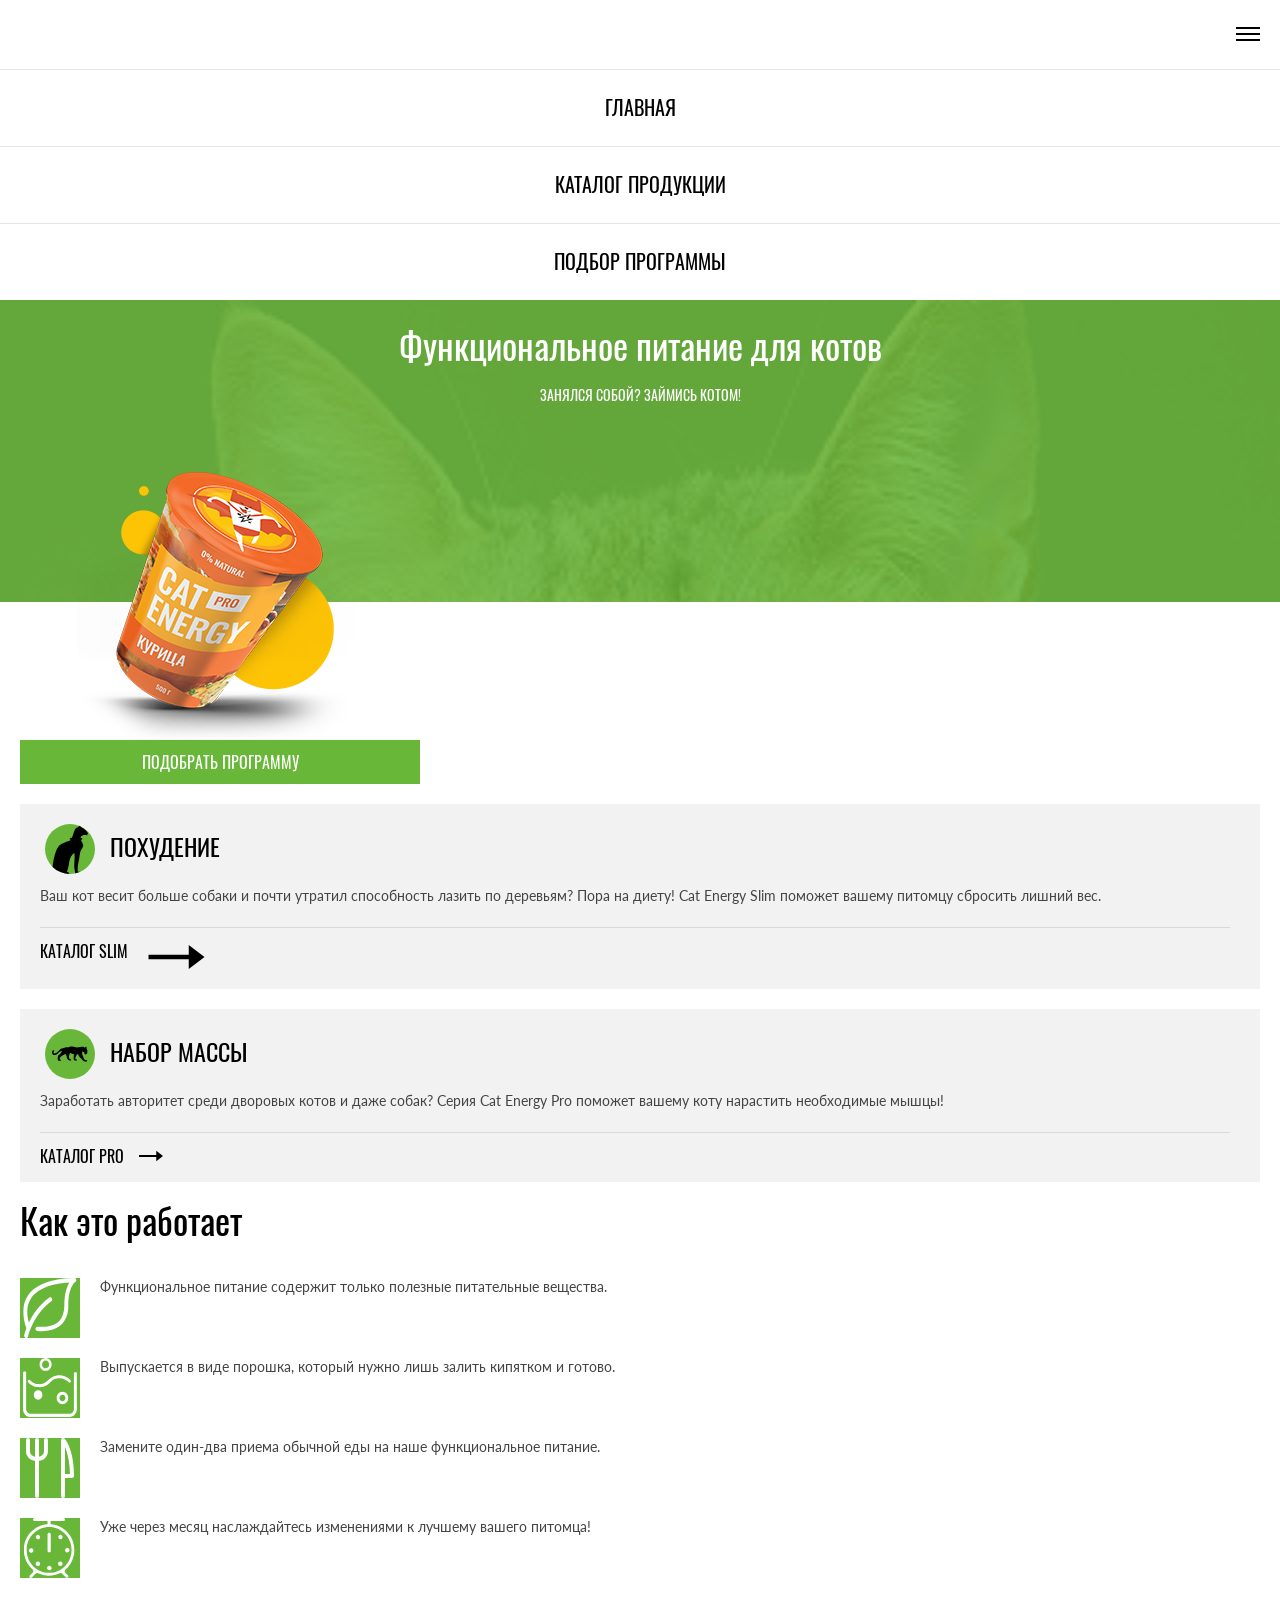
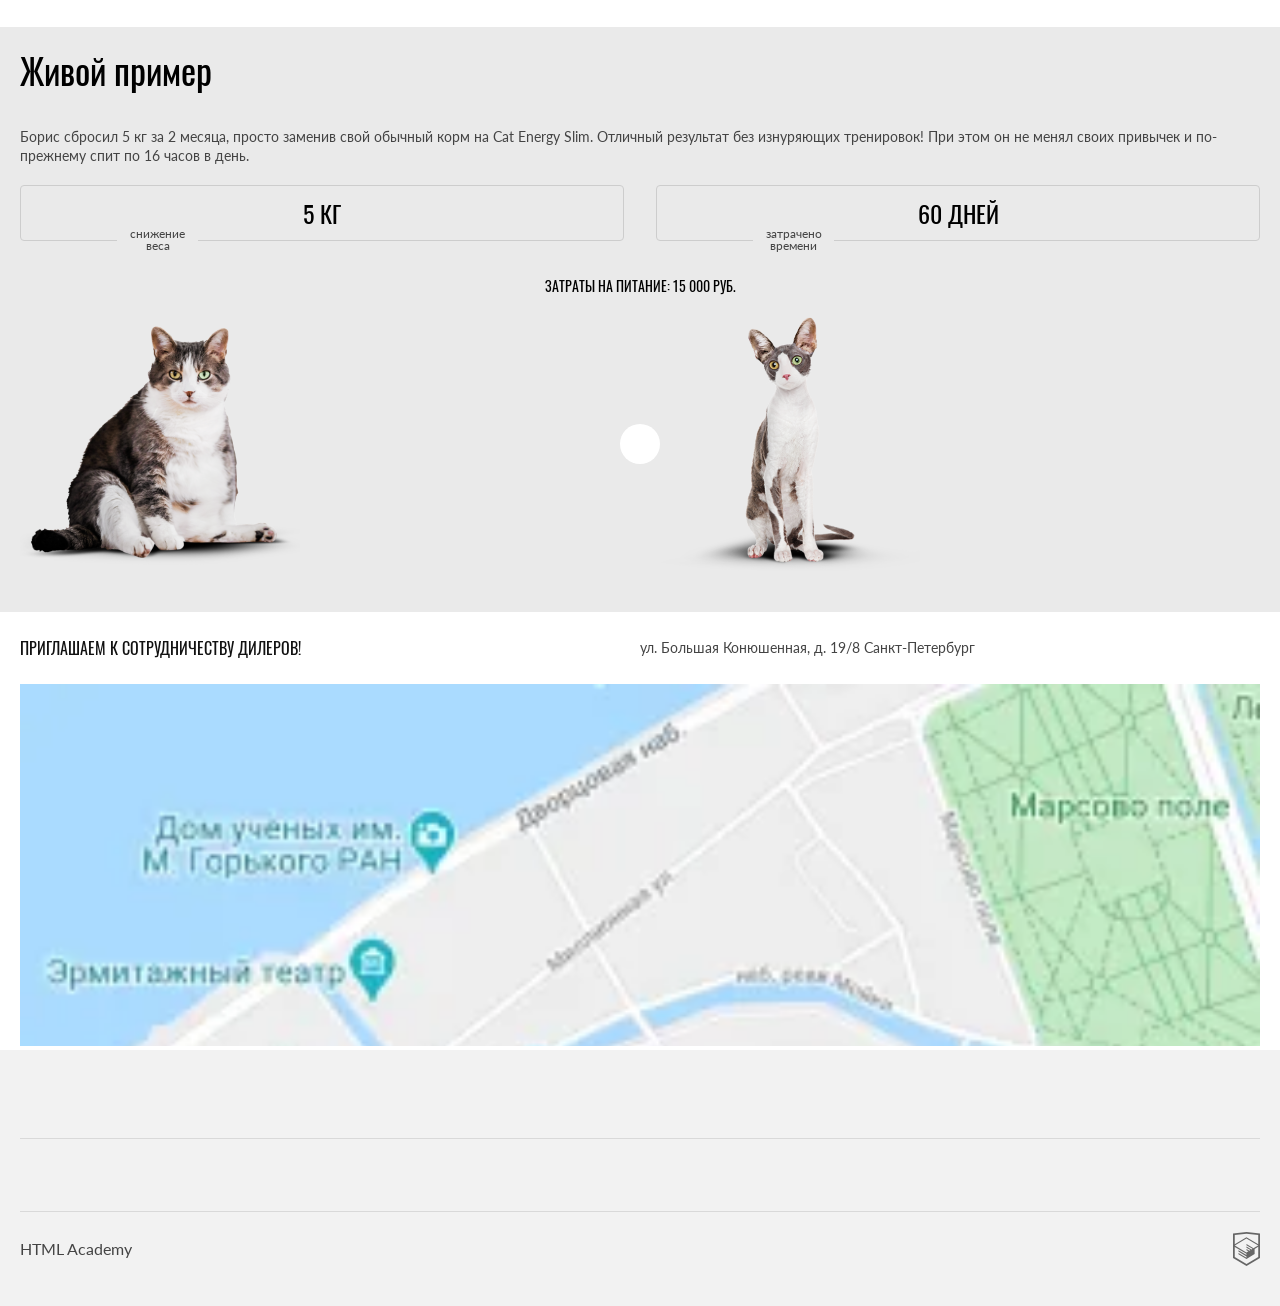
==== commit 6e797cad: "add sprite2" ====
--- a/index.html
+++ b/index.html
@@ -12,13 +12,13 @@
   <header class="header">
     <div class="header__wrap">
       <a class="header__logo" href="#">
-        <picture class="header__logo-picture">
-          <source srcset="image/logo-tabl.svg" media="(min-width: 708px)">
-          <source srcset="image/logo-desk.svg" media="(min-width: 1220px)">
-          <img class="header__logo-img" src="image/logo-mobile.svg" alt="логотип рыжий кот">
-        </picture>
-      </a>
-      <img class="header__logo-text" src="image/logo-text.svg" alt="cat energy название компании">
+        <svg class="header__logo__icon" viewBox="0 0 33 38" width="33" height="38">
+          <use href="sprite.svg#logo-mobile"></use>
+        </svg>
+      </a>
+      <svg class="header__logo__icon" viewBox="0 0 101 18" width="101" height="18">
+        <use href="sprite.svg#logo-text"></use>
+      </svg>
       <button class="header__button" type="button">
         <span class="visually-hidden">кнопка открыть меню</span>
       </button>
@@ -75,7 +75,7 @@
           </p>
           <div class="program__catalog">
             <a class="program__catalog-text" href="#">каталог slim</a>
-            <svg class="program__catalog-icon" viewBox="0 0 24 12" width="24" height="12">
+            <svg class="program__catalog-icon" viewBox="0 0 67 28" width="67" height="28">
               <use href="sprite.svg#arrow"></use>
             </svg>
           </div>
@@ -109,22 +109,42 @@
       </h1>
       <ul class="advantages__list">
         <li class="advantages__item">
-          Функциональное питание
-          содержит только полезные
-          питательные вещества.
-        </li>
-        <li class="advantages__item">
-          Выпускается в виде порошка,
-          который нужно лишь залить
-          кипятком и готово.
-        </li>
-        <li class="advantages__item">
-          Замените один-два приема
-          обычной еды на наше
-          функциональное питание.
-        </li>
-        <li class="advantages__item">
-          Уже через месяц наслаждайтесь изменениями к лучшему вашего питомца!
+          <svg class="advantages__icon" viewBox="0 0 25 28" width="25" height="28">
+            <use href="sprite.svg#icon_sheet"></use>
+          </svg>
+          <p class="advantages__text">
+            Функциональное питание
+            содержит только полезные
+            питательные вещества.
+          </p>
+        </li>
+        <li class="advantages__item">
+          <svg class="advantages__icon" viewBox="0 0 26 29" width="26" height="29">
+            <use href="sprite.svg#icon_water"></use>
+          </svg>
+          <p class="advantages__text">
+            Выпускается в виде порошка,
+            который нужно лишь залить
+            кипятком и готово.
+          </p>
+        </li>
+        <li class="advantages__item">
+          <svg class="advantages__icon" viewBox="0 0 25 30" width="25" height="30">
+            <use href="sprite.svg#icon_eat"></use>
+          </svg>
+          <p class="advantages__text">
+            Замените один-два приема
+            обычной еды на наше
+            функциональное питание.
+          </p>
+        </li>
+        <li class="advantages__item">
+          <svg class="advantages__icon" viewBox="0 0 27 31" width="27" height="31">
+            <use href="sprite.svg#icon_clock"></use>
+          </svg>
+          <p class="advantages__text">
+            Уже через месяц наслаждайтесь изменениями к лучшему вашего питомца!
+          </p>
         </li>
       </ul>
     </section>
@@ -157,8 +177,10 @@
           <img class="example__slider-img-after" src="image/png/viewport=mobile_state=after@1x.png"
             srcset="image/png/viewport=mobile_state=after@2x.png" alt="кот после похудения">
         </picture>
-        <div class="example__slider-button">
-          <span class="visually-hidden">ползунок тянуть влево-вправо</span>
+        <div class="example__slider-tumbler">
+           <svg class="example__slider-icon" viewBox="0 0 40 258" width="40" height="258">
+          <use href="sprite.svg#tumbler"></use>
+        </svg>
         </div>
       </div>
     </section>
@@ -180,17 +202,33 @@
   </main>
 
   <footer class="footer">
-    <div class="footer__logo-text">
-      <a href="#"><img class="footer__logo-text-img" src="image/logo-text.svg" alt="cat energy название компании"></a>
-    </div>
+    <a class="footer__logo-text" href="#">
+      <svg class="footer__logo-text-icon" viewBox="0 0 128 24" width="128" height="24">
+        <use href="sprite.svg#footer-logo"></use>
+      </svg>
+    </a>
     <div class="footer__social">
-      <a href="#"><img class="footer__social-icon" src="./image/vkontakte.svg" alt="мы в вконтакте"></a>
-      <a href="#"><img class="footer__social-icon" src="./image/youtube.svg" alt="мы в youtube"></a>
-      <a href="#"><img class="footer__social-icon" src="./image/telegram.svg" alt="мы в телеграм"></a>
+      <a href="#">
+        <svg class="footer__social__icon" viewBox="0 0 25 28" width="25" height="28">
+          <use href="sprite.svg#vkontakte"></use>
+        </svg>
+      </a>
+      <a href="#">
+        <svg class="footer__social__icon" viewBox="0 0 25 28" width="25" height="28">
+          <use href="sprite.svg#youtube"></use>
+        </svg>
+      </a>
+      <a href="#">
+        <svg class="footer__social__icon" viewBox="0 0 25 28" width="25" height="28">
+          <use href="sprite.svg#telegram"></use>
+        </svg>
+      </a>
     </div>
     <div class="footer__html-academy">
       <a class="footer__html-academy-name" href="#">HTML Academy</a>
-      <img class="footer__html-academy-icon" src="./image/logo_html.svg" alt="html-academy логотип">
+      <svg class="footer__social__icon" viewBox="0 0 27 34" width="27" height="34">
+        <use href="sprite.svg#logo_html"></use>
+      </svg>
     </div>
   </footer>
 </body>
--- a/css/main.css
+++ b/css/main.css
@@ -364,6 +364,14 @@
   fill: #000000;
 }
 
+.program__catalog-icon:hover {
+  width: 32px;
+}
+
+.program__catalog-icon:active {
+  width: 32px;
+}
+
 .advantages {
   width: 100%;
   margin: 0 auto;
@@ -385,42 +393,22 @@
 }
 
 .advantages__item {
-  position: relative;
   display: flex;
   gap: 20px;
-  padding-left: 80px;
+}
+
+.advantages__icon {
+  min-width: 60px;
+  height: 60px;
+  background-color: #68B738;
+  fill: #FFFFFF;
+}
+
+.advantages__text {
   color: #444444;
   font-family: "Lato", Arial;
   font-size: 14px;
   line-height: 1.3;
-}
-
-.advantages__item::before {
-  position: absolute;
-  content: "";
-  top: 0;
-  left: 0;
-  width: 60px;
-  height: 60px;
-  background-color: #68B738;
-  background-repeat: no-repeat;
-  background-position: 50% 50%;
-}
-
-.advantages__item:nth-of-type(1)::before {
-  background-image: url("../image/icon_sheet.svg");
-}
-
-.advantages__item:nth-of-type(2)::before {
-  background-image: url("../image/icon_water.svg");
-}
-
-.advantages__item:nth-of-type(3)::before {
-  background-image: url("../image/icon_eat.svg");
-}
-
-.advantages__item:nth-of-type(4)::before {
-  background-image: url("../image/icon_clock.svg");
 }
 
 .example {
@@ -507,21 +495,6 @@
   min-width: 280px;
 }
 
-.example__slider-button {
-  position: absolute;
-  content: "";
-  top: calc(50% - 20px);
-  left: calc(50% - 20px);
-  width: 40px;
-  height: 40px;
-  border: 2px solid #666666;
-  border-radius: 20px;
-  background-color: #FFFFFF;
-  background-image: url("../image/vector1.svg");
-  background-position: 50% 50%;
-  background-repeat: no-repeat;
-}
-
 .example__slider-before {
   position: relative;
   width: 50%;
@@ -529,33 +502,11 @@
   overflow: hidden;
 }
 
-.example__slider-before::before {
-  position: absolute;
-  content: "";
-  top: 0;
-  right: -2px;
-  width: 4px;
-  height: 100%;
-  background-color: #666666;
-  border-radius: 2px;
-}
-
 .example__slider-after {
   position: relative;
   width: 50%;
   height: 100%;
   overflow: hidden;
-}
-
-.example__slider-after::before {
-  position: absolute;
-  content: "";
-  top: 0;
-  left: -2px;
-  width: 4px;
-  height: 100%;
-  background-color: #666666;
-  border-radius: 2px;
 }
 
 .example__slider-img-before {
@@ -574,6 +525,29 @@
      object-position: 50% 100%;
 }
 
+.example__slider-tumbler {
+  position: absolute;
+  content: "";
+  top: calc(50% - 20px);
+  left: calc(50% - 20px);
+  width: 40px;
+  height: 40px;
+  border-radius: 20px;
+  background-color: #FFFFFF;
+}
+
+.example__slider-icon {
+  fill: #666666;
+}
+
+.example__slider-icon:hover {
+  fill: #68B738;
+}
+
+.example__slider-icon:active {
+  fill: #5EAA2F;
+}
+
 .contact {
   padding: 26px 20px 0;
 }
@@ -622,7 +596,7 @@
   padding: 20px 0;
 }
 
-.footer__logo-text-img {
+.footer__logo-text-icon {
   width: 128px;
   height: 24px;
 }
@@ -634,6 +608,10 @@
   padding: 20px 0 20px;
   display: flex;
   gap: 24px;
+}
+
+.footer__social__icon {
+  fill: #666666;
 }
 
 .footer__html-academy {
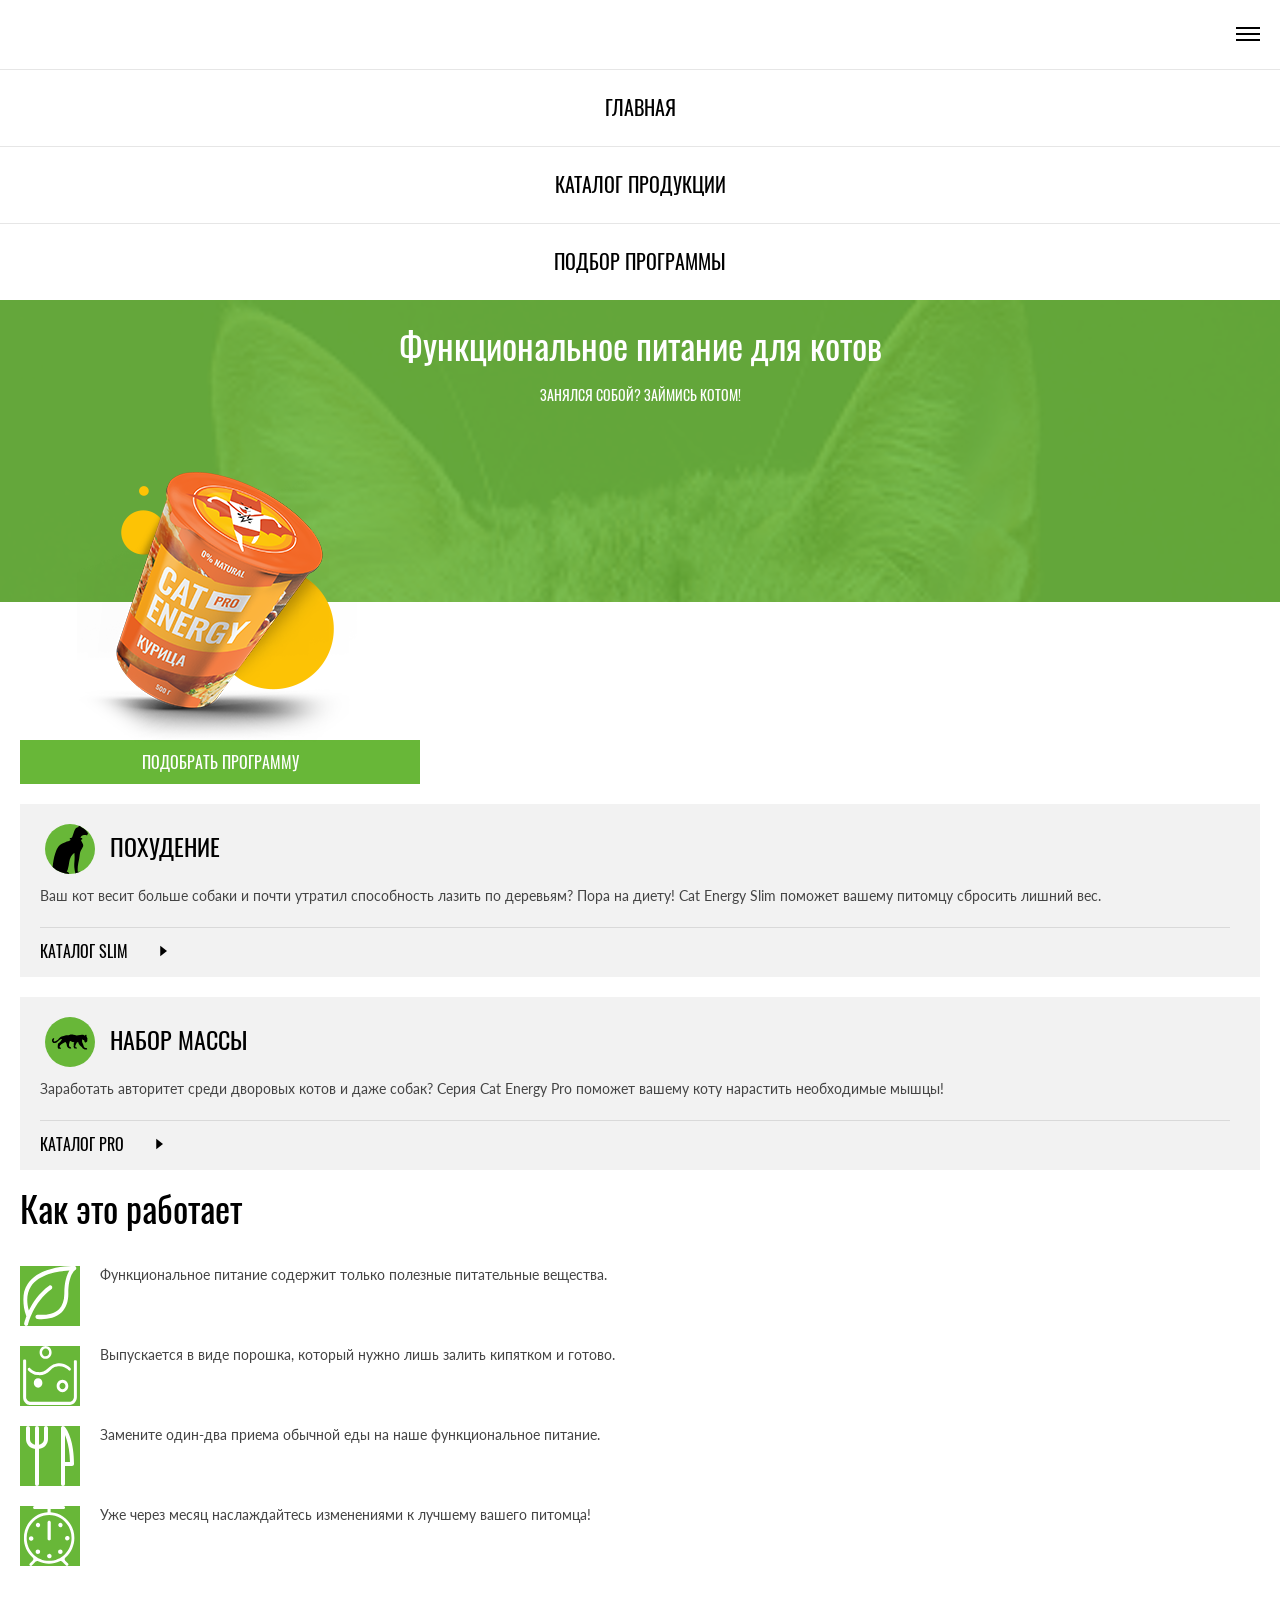
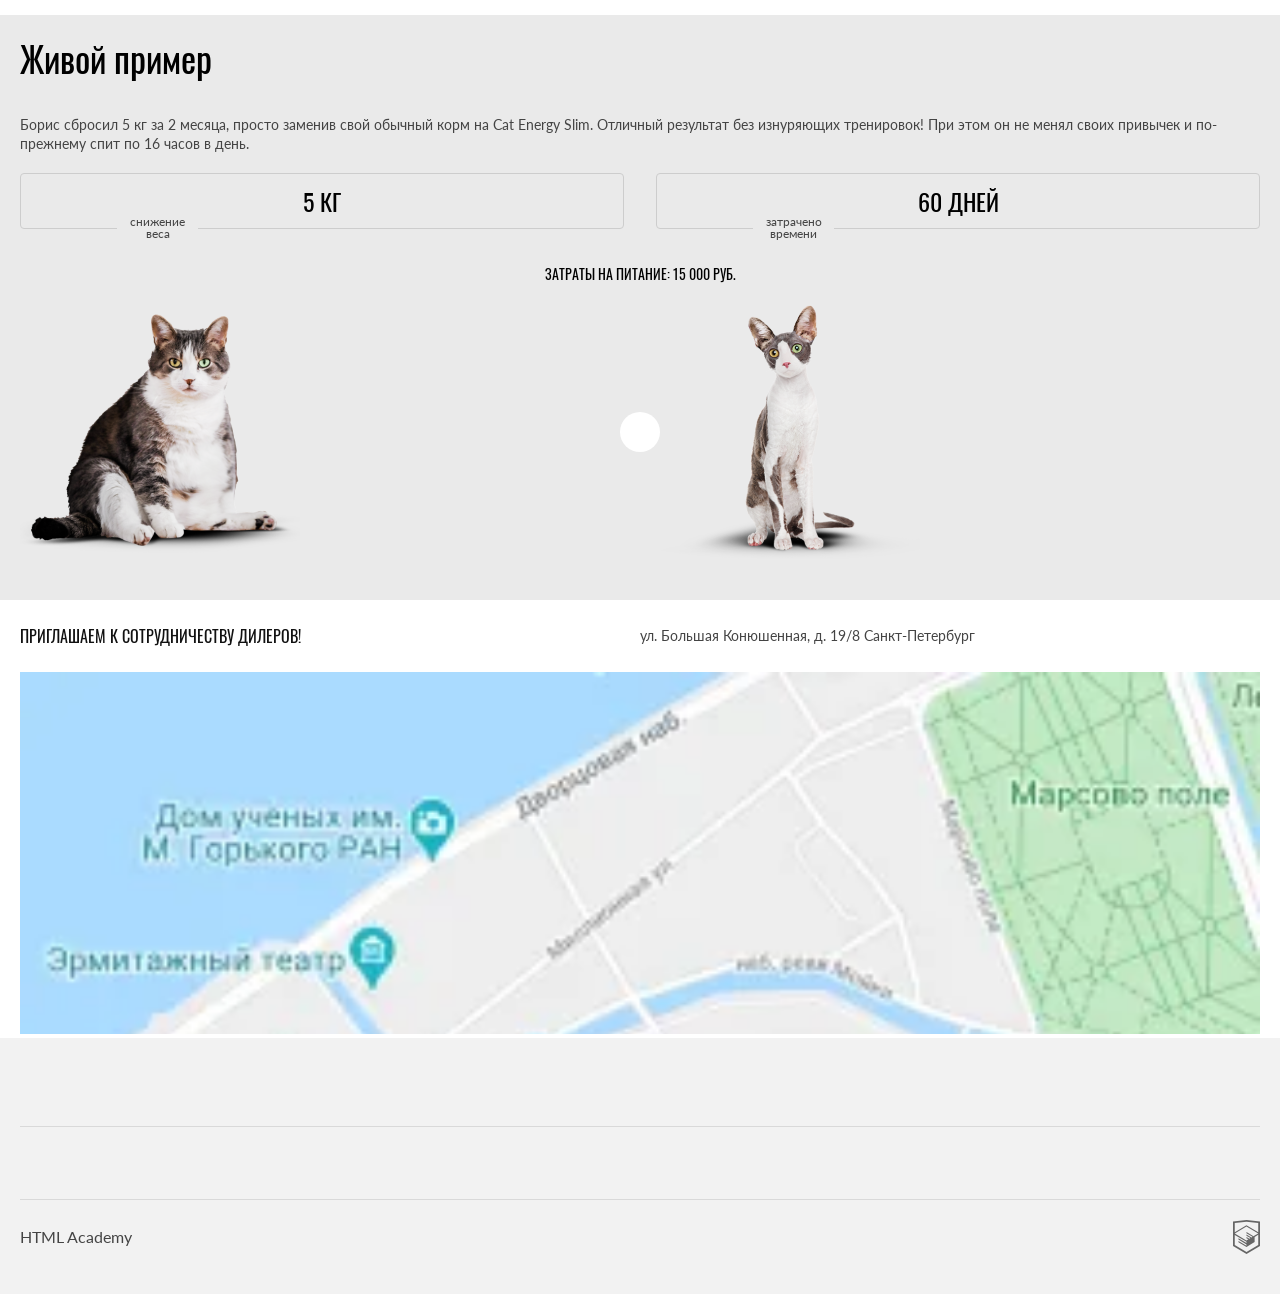
==== commit 7edb3eab: "add sprite2" ====
--- a/index.html
+++ b/index.html
@@ -75,7 +75,7 @@
           </p>
           <div class="program__catalog">
             <a class="program__catalog-text" href="#">каталог slim</a>
-            <svg class="program__catalog-icon" viewBox="0 0 67 28" width="67" height="28">
+            <svg class="program__catalog-icon" viewBox="0 0 24 12" width="24" height="12">
               <use href="sprite.svg#arrow"></use>
             </svg>
           </div>
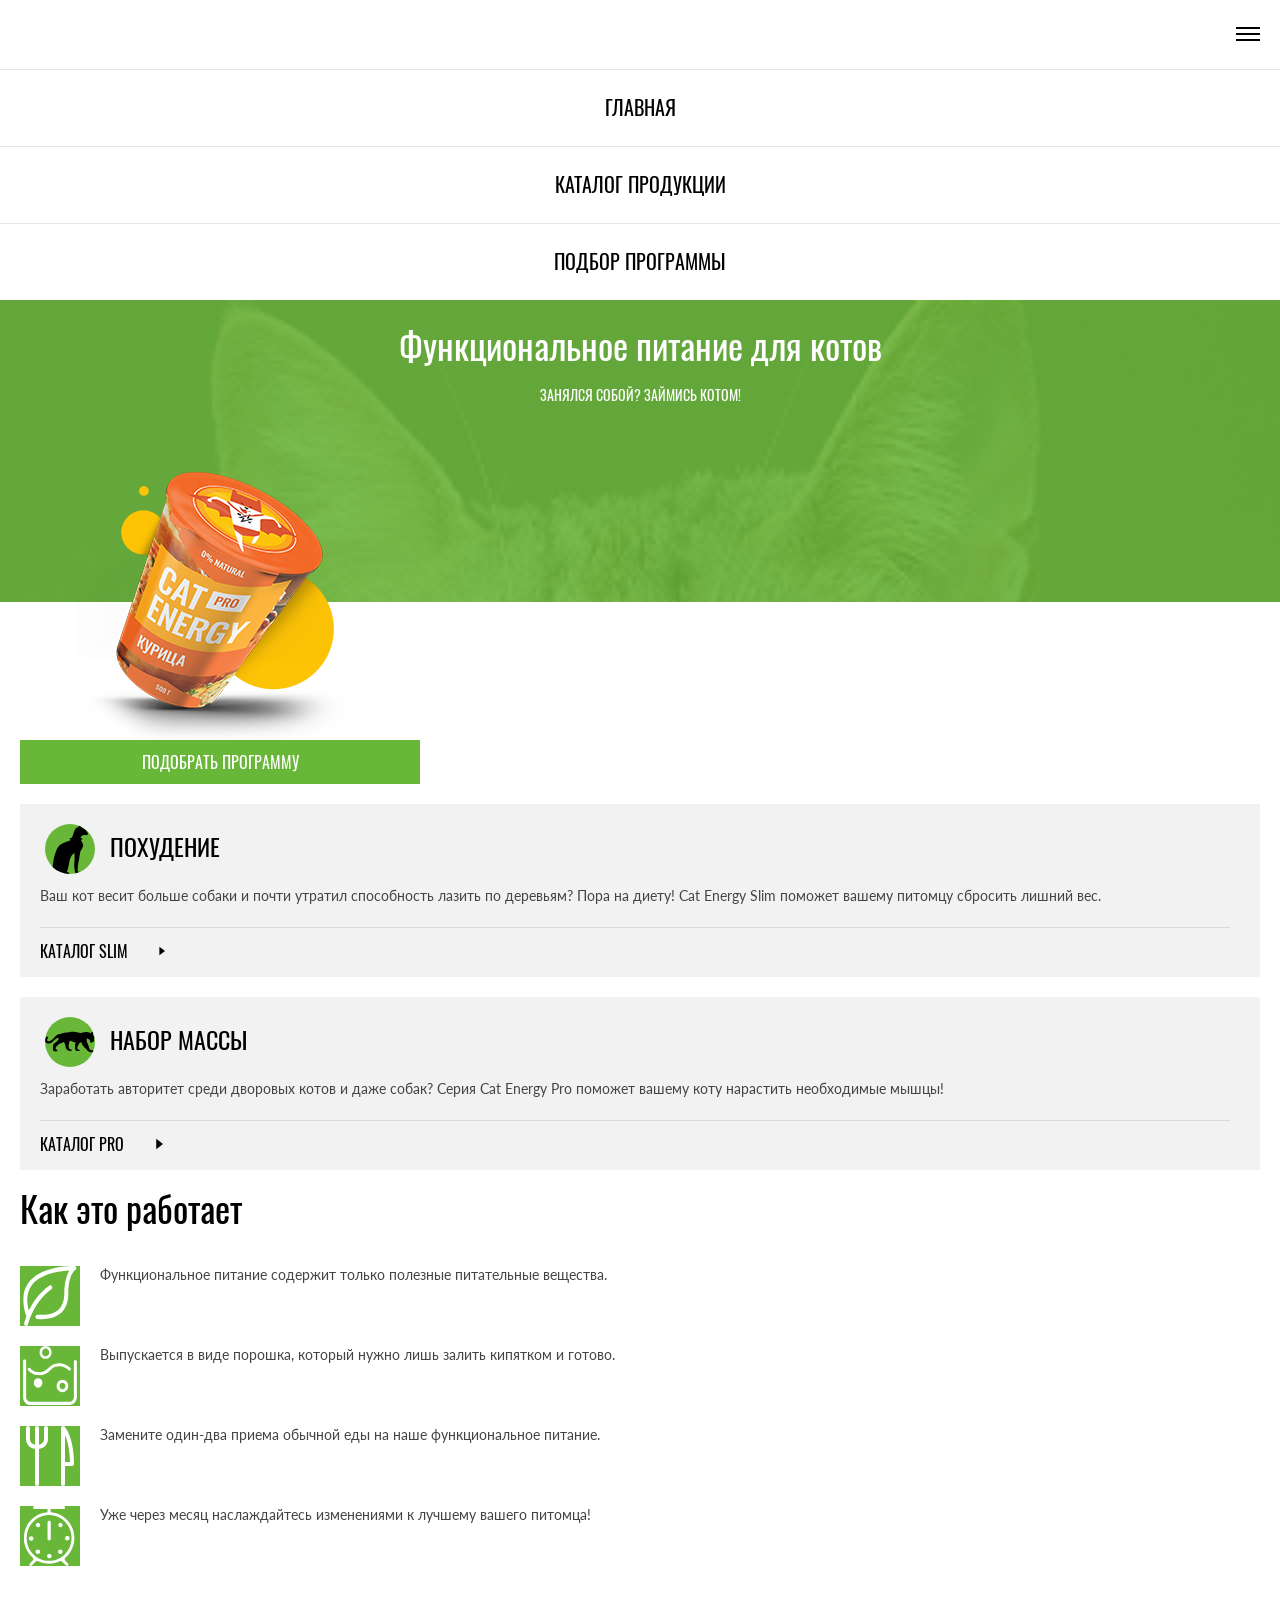
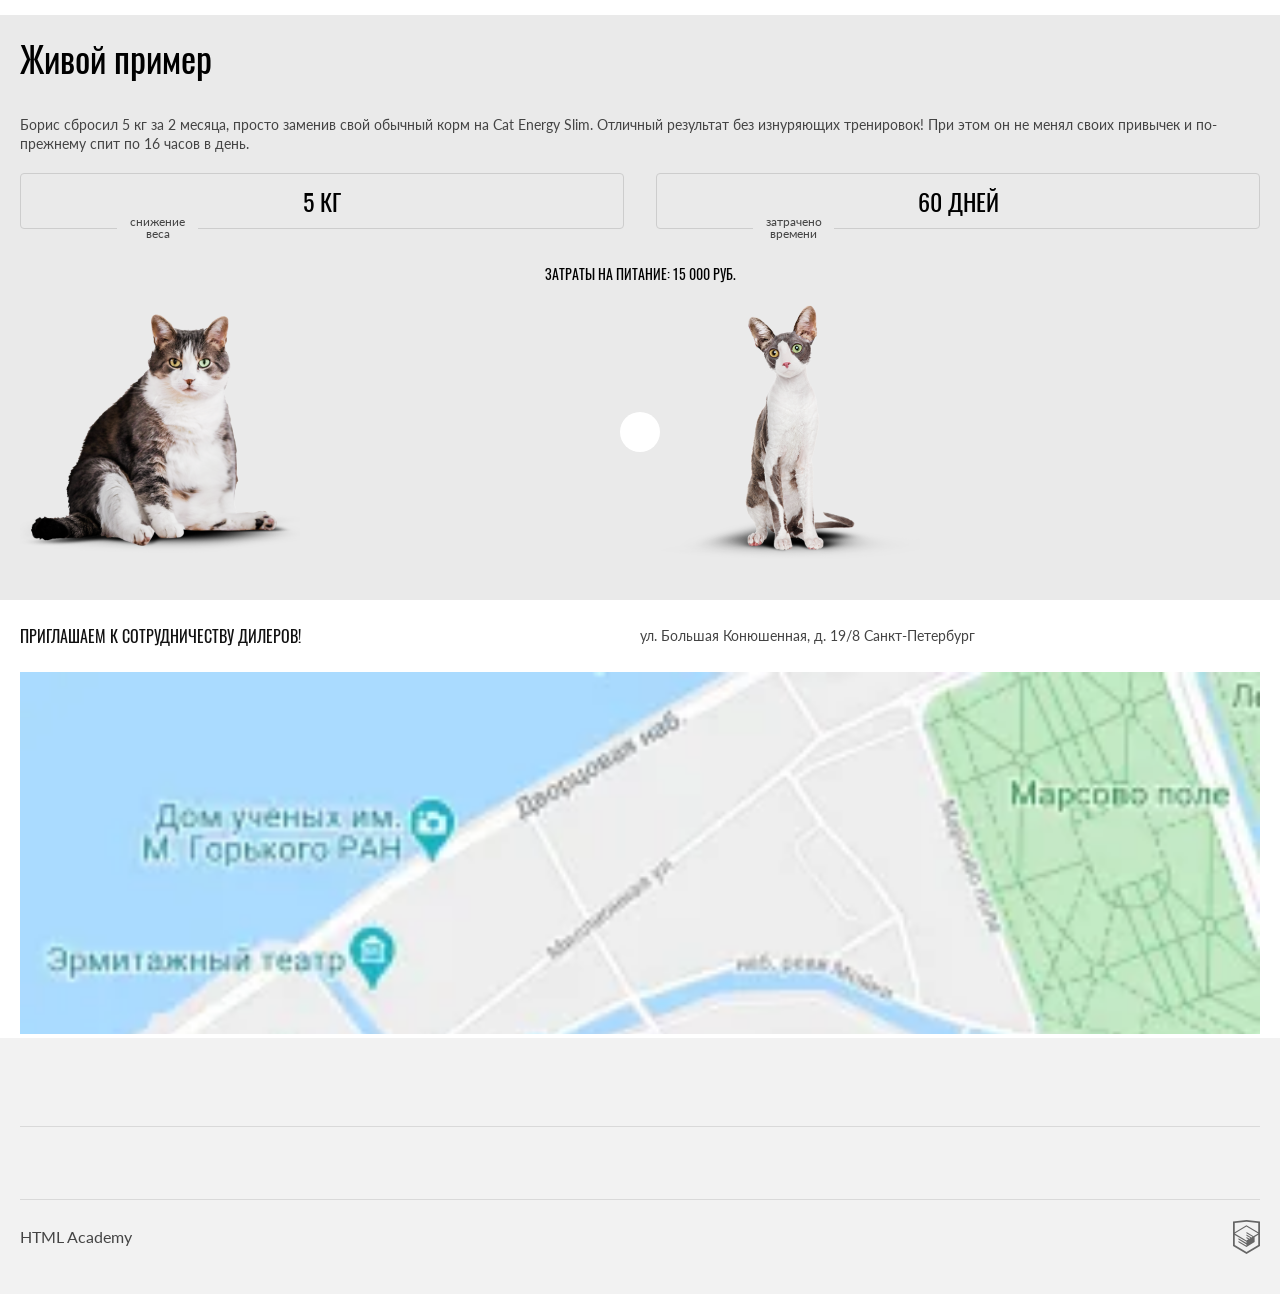
==== commit 4c708084: "add sprite3" ====
--- a/index.html
+++ b/index.html
@@ -75,14 +75,14 @@
           </p>
           <div class="program__catalog">
             <a class="program__catalog-text" href="#">каталог slim</a>
-            <svg class="program__catalog-icon" viewBox="0 0 24 12" width="24" height="12">
+            <svg class="program__catalog-icon" viewBox="0 0 67 28" width="24" height="12">
               <use href="sprite.svg#arrow"></use>
             </svg>
           </div>
         </li>
         <li class="program__item">
           <div class="program__title">
-            <svg class="program__icon" viewBox="0 0 36 50" width="36" height="50">
+            <svg class="program__icon" viewBox="0 0 67 28" width="67" height="28">
               <use href="sprite.svg#cat-pro"></use>
             </svg>
             <h2 class="program__title-text">
@@ -178,9 +178,9 @@
             srcset="image/png/viewport=mobile_state=after@2x.png" alt="кот после похудения">
         </picture>
         <div class="example__slider-tumbler">
-           <svg class="example__slider-icon" viewBox="0 0 40 258" width="40" height="258">
-          <use href="sprite.svg#tumbler"></use>
-        </svg>
+          <svg class="example__slider-icon" viewBox="0 0 40 258" width="40" height="258">
+            <use href="sprite.svg#tumbler"></use>
+          </svg>
         </div>
       </div>
     </section>
